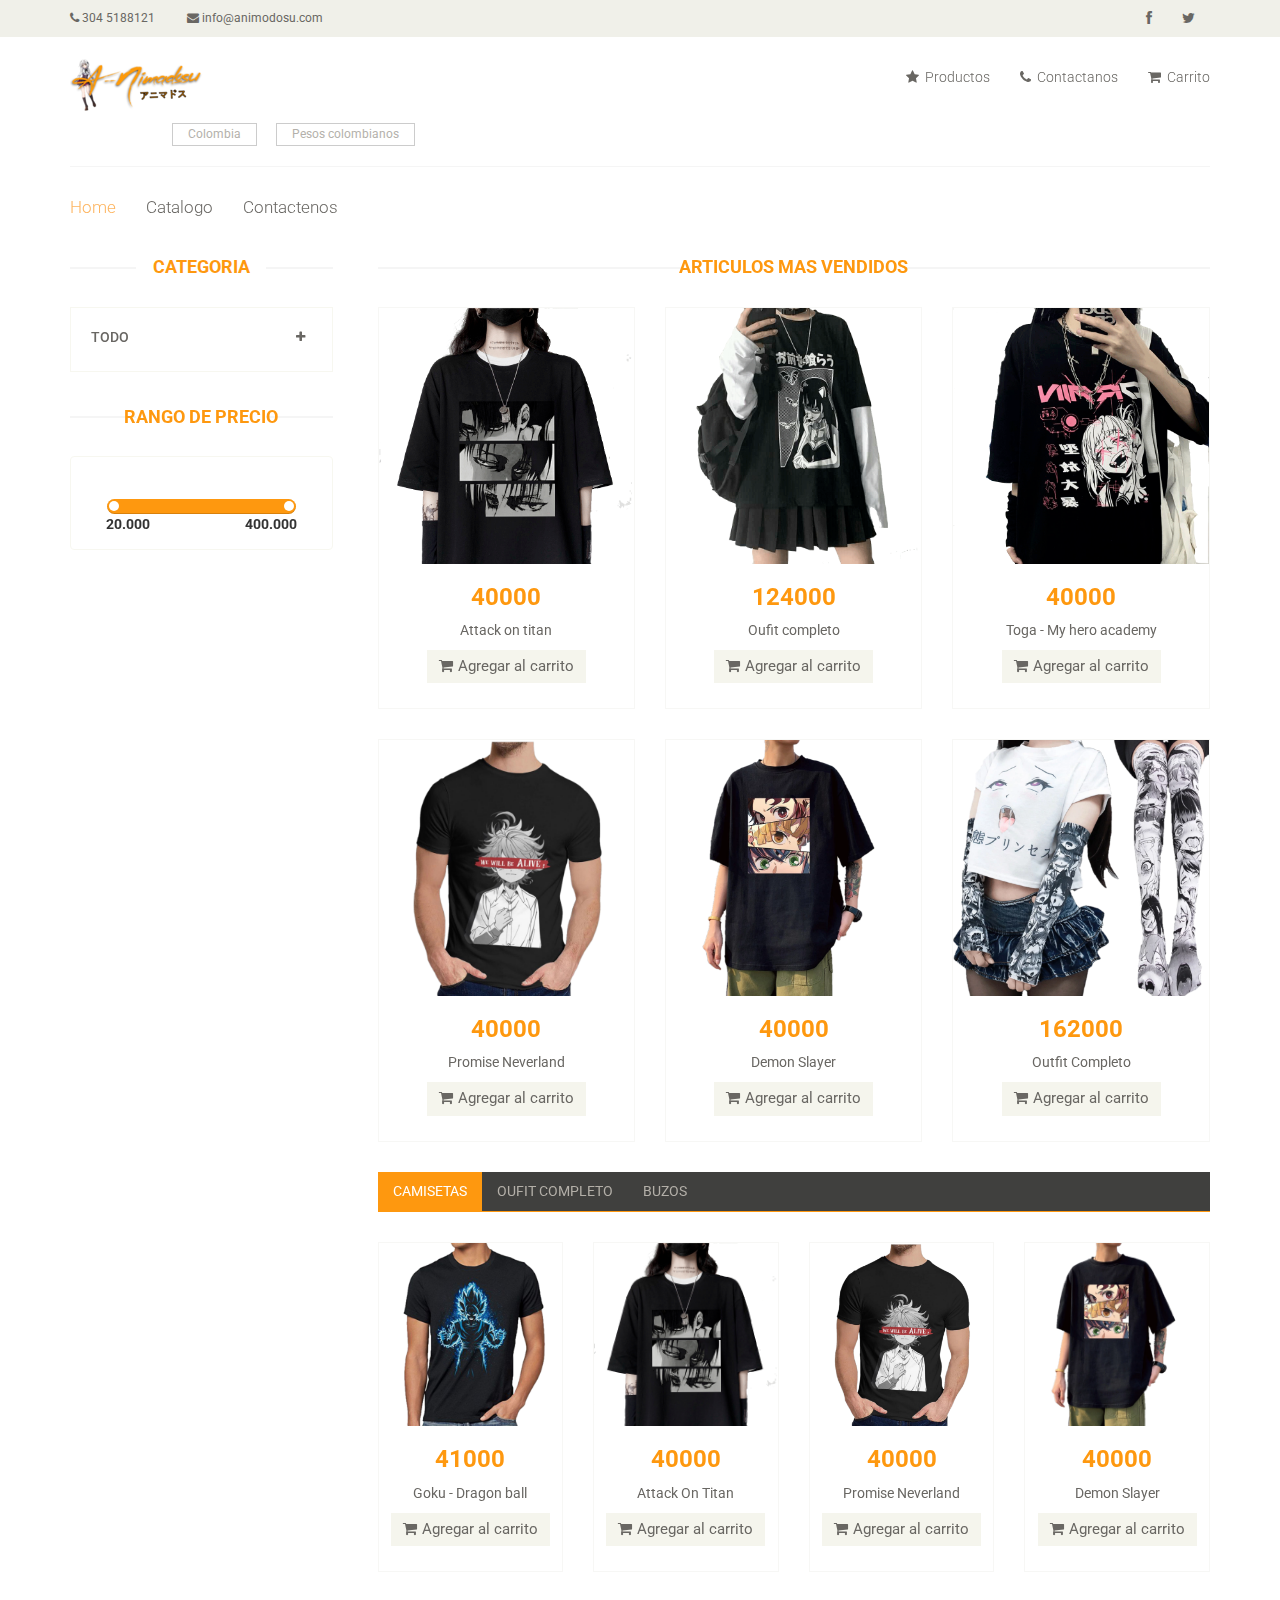
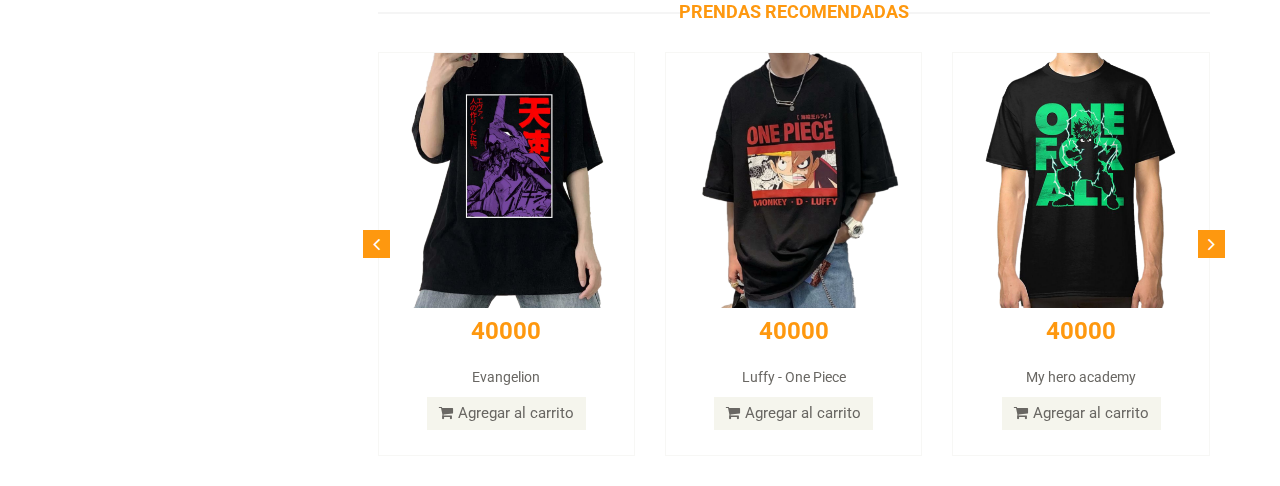
==== catalogo.html @ c794a921 "Updated" ====
<!DOCTYPE html>
<html lang="en">
<head>
    <meta charset="utf-8">
    <meta name="viewport" content="width=device-width, initial-scale=1.0">
    <meta name="description" content="">
    <meta name="author" content="">
    <title>Home | E-Shopper</title>
    <link href="css/bootstrap.min.css" rel="stylesheet">
    <link href="css/font-awesome.min.css" rel="stylesheet">
    <link href="css/prettyPhoto.css" rel="stylesheet">
    <link href="css/price-range.css" rel="stylesheet">
    <link href="css/animate.css" rel="stylesheet">
	<link href="css/main.css" rel="stylesheet">
	<link href="css/responsive.css" rel="stylesheet">
    <!--[if lt IE 9]>
    <script src="js/html5shiv.js"></script>
    <script src="js/respond.min.js"></script>
    <![endif]-->       
   
    <link rel="apple-touch-icon-precomposed" sizes="144x144" href="images/ico/apple-touch-icon-144-precomposed.png">
    <link rel="apple-touch-icon-precomposed" sizes="114x114" href="images/ico/apple-touch-icon-114-precomposed.png">
    <link rel="apple-touch-icon-precomposed" sizes="72x72" href="images/ico/apple-touch-icon-72-precomposed.png">
    <link rel="apple-touch-icon-precomposed" href="images/ico/apple-touch-icon-57-precomposed.png">
</head><!--/head-->

<body>
	<header id="header"><!--header-->
		<div class="header_top"><!--header_top-->
			<div class="container">
				<div class="row">
					<div class="col-sm-6">
						<div class="contactinfo">
							<ul class="nav nav-pills">
								<li><a href="#"><i class="fa fa-phone"></i> 304 5188121</a></li>
								<li><a href="#"><i class="fa fa-envelope"></i> info@animodosu.com</a></li>
							</ul>
						</div>
					</div>
					<div class="col-sm-6">
						<div class="social-icons pull-right">
							<ul class="nav navbar-nav">
								<li><a href="#"><i class="fa fa-facebook"></i></a></li>
								<li><a href="#"><i class="fa fa-twitter"></i></a></li>
							</ul>
						</div>
					</div>
				</div>
			</div>
		</div><!--/header_top-->
		
		<div class="header-middle"><!--header-middle-->
			<div class="container">
				<div class="row">
					<div class="col-sm-4">
						<div class="logo pull-left">
							<a href="index.html"><img src="images/home/logoKoneko.png" alt="" /></a>
						</div>
						<div class="btn-group pull-right">
							<div class="btn-group">
								<button type="button" class="btn btn-default dropdown-toggle usa" data-toggle="dropdown">
									Colombia
								</button>
								
							</div>
							
							<div class="btn-group">
								<button type="button" class="btn btn-default dropdown-toggle usa" data-toggle="dropdown">
									Pesos colombianos
								</button>
								
							</div>
						</div>
					</div>
					<div class="col-sm-8">
						<div class="shop-menu pull-right">
							<ul class="nav navbar-nav">
								<li><a href="#"><i class="fa fa-star"></i> Productos</a></li>
								<li><a href="contact.html"><i class="fa fa-phone"></i> Contactanos</a></li>
								<li><a href="cart.html"><i class="fa fa-shopping-cart"></i> Carrito</a></li>
							</ul>
						</div>
					</div>
				</div>
			</div>
		</div><!--/header-middle-->
	
		<div class="header-bottom"><!--header-bottom-->
			<div class="container">
				<div class="row">
					<div class="col-sm-9">
						<div class="navbar-header">
							<button type="button" class="navbar-toggle" data-toggle="collapse" data-target=".navbar-collapse">
								<span class="sr-only">Toggle navigation</span>
								<span class="icon-bar"></span>
								<span class="icon-bar"></span>
								<span class="icon-bar"></span>
							</button>
						</div>
						<div class="mainmenu pull-left">
							<ul class="nav navbar-nav collapse navbar-collapse">
								<li><a href="index.html" class="active">Home</a></li>
								<li ><a href="#">Catalogo</a> </li> 
								<li><a href="contact.html">Contactenos</a></li>
							</ul>
						</div>
					</div>
					
				</div>
			</div>
		</div><!--/header-bottom-->
	</header><!--/header-->

	<section>
		<div class="container">
			<div class="row">
				<div class="col-sm-3">
					<div class="left-sidebar">
						<h2>Categoria</h2>
						<div class="panel-group category-products" id="accordian"><!--category-productsr-->
							
							<div class="panel panel-default">
								<div class="panel-heading">
									<h4 class="panel-title">
										<a data-toggle="collapse" data-parent="#accordian" href="#mens">
											<span class="badge pull-right"><i class="fa fa-plus"></i></span>
											<a href="#">Todo</a>
										</a>
									</h4>
								</div>
								<div id="mens" class="panel-collapse collapse">
									<div class="panel-body">
										<ul>
											<li><a href="#">Dragon Ball</a></li>
											<li><a href="#">One Piece</a></li>
											<li><a href="#">Attack On Titan</a></li>
											<li><a href="#">Death Note</a></li>
											<li><a href="#">Naruto</a></li>
										</ul>
									</div>
								</div>
							</div>
							
						</div><!--/category-products-->

						<div class="price-range"><!--price-range-->
							<h2>Rango de precio</h2>
							<div class="well text-center">
								 <input type="text" class="span2" value="" data-slider-min="20000" data-slider-max="400000" data-slider-step="5" data-slider-value="[20000,400000]" id="sl2" ><br />
								 <b class="pull-left">20.000</b> <b class="pull-right">400.000</b>
							</div>
						</div><!--/price-range-->

					</div>
				</div>
				
				<div class="col-sm-9 padding-right">
					<div class="features_items"><!--features_items-->
						<h2 class="title text-center">Articulos mas vendidos</h2>
						<div class="card" id="principio"></div>
						
					</div><!--features_items-->
					
					<div class="category-tab"><!--category-tab-->
						<div class="col-sm-12">
							<ul class="nav nav-tabs">
								<li class="active"><a href="#tshirt" data-toggle="tab">Camisetas</a></li>
								<li><a href="#blazers" data-toggle="tab">Oufit Completo</a></li>
								<li><a href="#sunglass" data-toggle="tab">Buzos</a></li>
								
							</ul>
						</div>
						<div class="tab-content">
							<div class="tab-pane fade active in" id="tshirt" >
								<div class="card" id="camisetas"></div>
							</div>
							
							<div class="tab-pane fade" id="blazers" >
								<div class="card" id="oufit"></div>
							</div>
							
							<div class="tab-pane fade" id="sunglass" >
								<div class="card" id="buzos"></div>
							</div>
							
							
						</div>
					</div><!--/category-tab-->
					
					<div class="recommended_items"><!--recommended_items-->
						<h2 class="title text-center">Prendas Recomendadas</h2>
						
						<div id="recommended-item-carousel" class="carousel slide" data-ride="carousel">
							<div class="carousel-inner">
								<div class="item active">	
									<div class="card" id="carrousel1"></div>
								</div>
								<div class="item">	
									<div  class="card" id="carrousel2"></div>
								</div>
							</div>
							 <a class="left recommended-item-control" href="#recommended-item-carousel" data-slide="prev">
								<i class="fa fa-angle-left"></i>
							  </a>
							  <a class="right recommended-item-control" href="#recommended-item-carousel" data-slide="next">
								<i class="fa fa-angle-right"></i>
							  </a>			
						</div>
					</div><!--/recommended_items-->
					
				</div>
			</div>
		</div>
	</section>

	<template id="template-card-col3">
		<div class="col-sm-3">
			<div class="product-image-wrapper">
				<div class="single-products">
					<div class="productinfo text-center">
						<img src="images/catalogo/anime2.png" alt="" />
						<h2>precio</h2>
						<p>Titulo</p>
						<a href="#" class="btn btn-default add-to-cart"><i class="fa fa-shopping-cart"></i>Agregar al carrito</a>
					</div>
				</div>
			</div>
		</div>
    </template>
	<template id="template-card-col4">
		<div class="col-sm-4">
			<div class="product-image-wrapper">
				<div class="single-products">
					<div class="productinfo text-center">
						<img src="images/catalogo/prenda7.png" alt="" />
						<h2>precio</h2>
						<p> Titulo</p>
						<a href="#" class="btn btn-default add-to-cart"><i class="fa fa-shopping-cart"></i>Agregar al carrito</a>
					</div>
					
				</div>
			</div>
		</div>
    </template>
	<!-- <template id="template-carrito">
		
		<td class="cart_product">
			<a href=""><img  alt=""></a>
		</td>
		<td class="cart_description">
			<h4><a href="">nombre</a></h4>
			<p>ID</p>
		</td>
		<td class="cart_price">
			<p>precioUnidad</p>
		</td>
		<td class="cart_quantity">
			<div class="cart_quantity_button">
				<a class="cart_quantity_up" href=""> + </a>
				<input class="cart_quantity_input" type="text" name="quantity" value="1" autocomplete="off" size="2">
				<a class="cart_quantity_down" href=""> - </a>
			</div>
		</td>
		<td class="cart_total">
			<p class="cart_total_price">precioTotal</p>
		</td>
		<td class="cart_delete">
			<a class="cart_quantity_delete" href=""><i class="fa fa-times"></i></a>
		</td>
	
	</template>
	<template id="template-footer">
		<div class="total_area">
			<ul>
			<li>Subtotal del carrito <span>285.000</span></li>
			<li>Costo de envio <span>Gratis</span></li>
			<li>Total <span>285.000</span></li>
			</ul>
			<a class="btn btn-default update" href="">Actualizar</a>
			<a class="btn btn-default check_out" href="">Pagar</a>
		</div>
	</template> -->
	

    <script src="js/jquery.js"></script>
	<script src="js/bootstrap.min.js"></script>
	<script src="js/jquery.scrollUp.min.js"></script>
	<script src="js/price-range.js"></script>
    <script src="js/jquery.prettyPhoto.js"></script>
    <script src="js/main.js"></script>
	<script src="js/carga.js" ></script>
	
</body>
</html>
---- css/prettyPhoto.css ----
div.pp_default .pp_top,div.pp_default .pp_top .pp_middle,div.pp_default .pp_top .pp_left,div.pp_default .pp_top .pp_right,div.pp_default .pp_bottom,div.pp_default .pp_bottom .pp_left,div.pp_default .pp_bottom .pp_middle,div.pp_default .pp_bottom .pp_right{height:13px}
div.pp_default .pp_top .pp_left{background:url(../images/prettyPhoto/default/sprite.png) -78px -93px no-repeat}
div.pp_default .pp_top .pp_middle{background:url(../images/prettyPhoto/default/sprite_x.png) top left repeat-x}
div.pp_default .pp_top .pp_right{background:url(../images/prettyPhoto/default/sprite.png) -112px -93px no-repeat}
div.pp_default .pp_content .ppt{color:#f8f8f8}
div.pp_default .pp_content_container .pp_left{background:url(../images/prettyPhoto/default/sprite_y.png) -7px 0 repeat-y;padding-left:13px}
div.pp_default .pp_content_container .pp_right{background:url(../images/prettyPhoto/default/sprite_y.png) top right repeat-y;padding-right:13px}
div.pp_default .pp_next:hover{background:url(../images/prettyPhoto/default/sprite_next.png) center right no-repeat;cursor:pointer}
div.pp_default .pp_previous:hover{background:url(../images/prettyPhoto/default/sprite_prev.png) center left no-repeat;cursor:pointer}
div.pp_default .pp_expand{background:url(../images/prettyPhoto/default/sprite.png) 0 -29px no-repeat;cursor:pointer;width:28px;height:28px}
div.pp_default .pp_expand:hover{background:url(../images/prettyPhoto/default/sprite.png) 0 -56px no-repeat;cursor:pointer}
div.pp_default .pp_contract{background:url(../images/prettyPhoto/default/sprite.png) 0 -84px no-repeat;cursor:pointer;width:28px;height:28px}
div.pp_default .pp_contract:hover{background:url(../images/prettyPhoto/default/sprite.png) 0 -113px no-repeat;cursor:pointer}
div.pp_default .pp_close{width:30px;height:30px;background:url(../images/prettyPhoto/default/sprite.png) 2px 1px no-repeat;cursor:pointer}
div.pp_default .pp_gallery ul li a{background:url(../images/prettyPhoto/default/default_thumb.png) center center #f8f8f8;border:1px solid #aaa}
div.pp_default .pp_social{margin-top:7px}
div.pp_default .pp_gallery a.pp_arrow_previous,div.pp_default .pp_gallery a.pp_arrow_next{position:static;left:auto}
div.pp_default .pp_nav .pp_play,div.pp_default .pp_nav .pp_pause{background:url(../images/prettyPhoto/default/sprite.png) -51px 1px no-repeat;height:30px;width:30px}
div.pp_default .pp_nav .pp_pause{background-position:-51px -29px}
div.pp_default a.pp_arrow_previous,div.pp_default a.pp_arrow_next{background:url(../images/prettyPhoto/default/sprite.png) -31px -3px no-repeat;height:20px;width:20px;margin:4px 0 0}
div.pp_default a.pp_arrow_next{left:52px;background-position:-82px -3px}
div.pp_default .pp_content_container .pp_details{margin-top:5px}
div.pp_default .pp_nav{clear:none;height:30px;width:110px;position:relative}
div.pp_default .pp_nav .currentTextHolder{font-family:Georgia;font-style:italic;color:#999;font-size:11px;left:75px;line-height:25px;position:absolute;top:2px;margin:0;padding:0 0 0 10px}
div.pp_default .pp_close:hover,div.pp_default .pp_nav .pp_play:hover,div.pp_default .pp_nav .pp_pause:hover,div.pp_default .pp_arrow_next:hover,div.pp_default .pp_arrow_previous:hover{opacity:0.7}
div.pp_default .pp_description{font-size:11px;font-weight:700;line-height:14px;margin:5px 50px 5px 0}
div.pp_default .pp_bottom .pp_left{background:url(../images/prettyPhoto/default/sprite.png) -78px -127px no-repeat}
div.pp_default .pp_bottom .pp_middle{background:url(../images/prettyPhoto/default/sprite_x.png) bottom left repeat-x}
div.pp_default .pp_bottom .pp_right{background:url(../images/prettyPhoto/default/sprite.png) -112px -127px no-repeat}
div.pp_default .pp_loaderIcon{background:url(../images/prettyPhoto/default/loader.gif) center center no-repeat}
div.light_rounded .pp_top .pp_left{background:url(../images/prettyPhoto/light_rounded/sprite.png) -88px -53px no-repeat}
div.light_rounded .pp_top .pp_right{background:url(../images/prettyPhoto/light_rounded/sprite.png) -110px -53px no-repeat}
div.light_rounded .pp_next:hover{background:url(../images/prettyPhoto/light_rounded/btnNext.png) center right no-repeat;cursor:pointer}
div.light_rounded .pp_previous:hover{background:url(../images/prettyPhoto/light_rounded/btnPrevious.png) center left no-repeat;cursor:pointer}
div.light_rounded .pp_expand{background:url(../images/prettyPhoto/light_rounded/sprite.png) -31px -26px no-repeat;cursor:pointer}
div.light_rounded .pp_expand:hover{background:url(../images/prettyPhoto/light_rounded/sprite.png) -31px -47px no-repeat;cursor:pointer}
div.light_rounded .pp_contract{background:url(../images/prettyPhoto/light_rounded/sprite.png) 0 -26px no-repeat;cursor:pointer}
div.light_rounded .pp_contract:hover{background:url(../images/prettyPhoto/light_rounded/sprite.png) 0 -47px no-repeat;cursor:pointer}
div.light_rounded .pp_close{width:75px;height:22px;background:url(../images/prettyPhoto/light_rounded/sprite.png) -1px -1px no-repeat;cursor:pointer}
div.light_rounded .pp_nav .pp_play{background:url(../images/prettyPhoto/light_rounded/sprite.png) -1px -100px no-repeat;height:15px;width:14px}
div.light_rounded .pp_nav .pp_pause{background:url(../images/prettyPhoto/light_rounded/sprite.png) -24px -100px no-repeat;height:15px;width:14px}
div.light_rounded .pp_arrow_previous{background:url(../images/prettyPhoto/light_rounded/sprite.png) 0 -71px no-repeat}
div.light_rounded .pp_arrow_next{background:url(../images/prettyPhoto/light_rounded/sprite.png) -22px -71px no-repeat}
div.light_rounded .pp_bottom .pp_left{background:url(../images/prettyPhoto/light_rounded/sprite.png) -88px -80px no-repeat}
div.light_rounded .pp_bottom .pp_right{background:url(../images/prettyPhoto/light_rounded/sprite.png) -110px -80px no-repeat}
div.dark_rounded .pp_top .pp_left{background:url(../images/prettyPhoto/dark_rounded/sprite.png) -88px -53px no-repeat}
div.dark_rounded .pp_top .pp_right{background:url(../images/prettyPhoto/dark_rounded/sprite.png) -110px -53px no-repeat}
div.dark_rounded .pp_content_container .pp_left{background:url(../images/prettyPhoto/dark_rounded/contentPattern.png) top left repeat-y}
div.dark_rounded .pp_content_container .pp_right{background:url(../images/prettyPhoto/dark_rounded/contentPattern.png) top right repeat-y}
div.dark_rounded .pp_next:hover{background:url(../images/prettyPhoto/dark_rounded/btnNext.png) center right no-repeat;cursor:pointer}
div.dark_rounded .pp_previous:hover{background:url(../images/prettyPhoto/dark_rounded/btnPrevious.png) center left no-repeat;cursor:pointer}
div.dark_rounded .pp_expand{background:url(../images/prettyPhoto/dark_rounded/sprite.png) -31px -26px no-repeat;cursor:pointer}
div.dark_rounded .pp_expand:hover{background:url(../images/prettyPhoto/dark_rounded/sprite.png) -31px -47px no-repeat;cursor:pointer}
div.dark_rounded .pp_contract{background:url(../images/prettyPhoto/dark_rounded/sprite.png) 0 -26px no-repeat;cursor:pointer}
div.dark_rounded .pp_contract:hover{background:url(../images/prettyPhoto/dark_rounded/sprite.png) 0 -47px no-repeat;cursor:pointer}
div.dark_rounded .pp_close{width:75px;height:22px;background:url(../images/prettyPhoto/dark_rounded/sprite.png) -1px -1px no-repeat;cursor:pointer}
div.dark_rounded .pp_description{margin-right:85px;color:#fff}
div.dark_rounded .pp_nav .pp_play{background:url(../images/prettyPhoto/dark_rounded/sprite.png) -1px -100px no-repeat;height:15px;width:14px}
div.dark_rounded .pp_nav .pp_pause{background:url(../images/prettyPhoto/dark_rounded/sprite.png) -24px -100px no-repeat;height:15px;width:14px}
div.dark_rounded .pp_arrow_previous{background:url(../images/prettyPhoto/dark_rounded/sprite.png) 0 -71px no-repeat}
div.dark_rounded .pp_arrow_next{background:url(../images/prettyPhoto/dark_rounded/sprite.png) -22px -71px no-repeat}
div.dark_rounded .pp_bottom .pp_left{background:url(../images/prettyPhoto/dark_rounded/sprite.png) -88px -80px no-repeat}
div.dark_rounded .pp_bottom .pp_right{background:url(../images/prettyPhoto/dark_rounded/sprite.png) -110px -80px no-repeat}
div.dark_rounded .pp_loaderIcon{background:url(../images/prettyPhoto/dark_rounded/loader.gif) center center no-repeat}
div.dark_square .pp_left,div.dark_square .pp_middle,div.dark_square .pp_right,div.dark_square .pp_content{background:#000}
div.dark_square .pp_description{color:#fff;margin:0 85px 0 0}
div.dark_square .pp_loaderIcon{background:url(../images/prettyPhoto/dark_square/loader.gif) center center no-repeat}
div.dark_square .pp_expand{background:url(../images/prettyPhoto/dark_square/sprite.png) -31px -26px no-repeat;cursor:pointer}
div.dark_square .pp_expand:hover{background:url(../images/prettyPhoto/dark_square/sprite.png) -31px -47px no-repeat;cursor:pointer}
div.dark_square .pp_contract{background:url(../images/prettyPhoto/dark_square/sprite.png) 0 -26px no-repeat;cursor:pointer}
div.dark_square .pp_contract:hover{background:url(../images/prettyPhoto/dark_square/sprite.png) 0 -47px no-repeat;cursor:pointer}
div.dark_square .pp_close{width:75px;height:22px;background:url(../images/prettyPhoto/dark_square/sprite.png) -1px -1px no-repeat;cursor:pointer}
div.dark_square .pp_nav{clear:none}
div.dark_square .pp_nav .pp_play{background:url(../images/prettyPhoto/dark_square/sprite.png) -1px -100px no-repeat;height:15px;width:14px}
div.dark_square .pp_nav .pp_pause{background:url(../images/prettyPhoto/dark_square/sprite.png) -24px -100px no-repeat;height:15px;width:14px}
div.dark_square .pp_arrow_previous{background:url(../images/prettyPhoto/dark_square/sprite.png) 0 -71px no-repeat}
div.dark_square .pp_arrow_next{background:url(../images/prettyPhoto/dark_square/sprite.png) -22px -71px no-repeat}
div.dark_square .pp_next:hover{background:url(../images/prettyPhoto/dark_square/btnNext.png) center right no-repeat;cursor:pointer}
div.dark_square .pp_previous:hover{background:url(../images/prettyPhoto/dark_square/btnPrevious.png) center left no-repeat;cursor:pointer}
div.light_square .pp_expand{background:url(../images/prettyPhoto/light_square/sprite.png) -31px -26px no-repeat;cursor:pointer}
div.light_square .pp_expand:hover{background:url(../images/prettyPhoto/light_square/sprite.png) -31px -47px no-repeat;cursor:pointer}
div.light_square .pp_contract{background:url(../images/prettyPhoto/light_square/sprite.png) 0 -26px no-repeat;cursor:pointer}
div.light_square .pp_contract:hover{background:url(../images/prettyPhoto/light_square/sprite.png) 0 -47px no-repeat;cursor:pointer}
div.light_square .pp_close{width:75px;height:22px;background:url(../images/prettyPhoto/light_square/sprite.png) -1px -1px no-repeat;cursor:pointer}
div.light_square .pp_nav .pp_play{background:url(../images/prettyPhoto/light_square/sprite.png) -1px -100px no-repeat;height:15px;width:14px}
div.light_square .pp_nav .pp_pause{background:url(../images/prettyPhoto/light_square/sprite.png) -24px -100px no-repeat;height:15px;width:14px}
div.light_square .pp_arrow_previous{background:url(../images/prettyPhoto/light_square/sprite.png) 0 -71px no-repeat}
div.light_square .pp_arrow_next{background:url(../images/prettyPhoto/light_square/sprite.png) -22px -71px no-repeat}
div.light_square .pp_next:hover{background:url(../images/prettyPhoto/light_square/btnNext.png) center right no-repeat;cursor:pointer}
div.light_square .pp_previous:hover{background:url(../images/prettyPhoto/light_square/btnPrevious.png) center left no-repeat;cursor:pointer}
div.facebook .pp_top .pp_left{background:url(../images/prettyPhoto/facebook/sprite.png) -88px -53px no-repeat}
div.facebook .pp_top .pp_middle{background:url(../images/prettyPhoto/facebook/contentPatternTop.png) top left repeat-x}
div.facebook .pp_top .pp_right{background:url(../images/prettyPhoto/facebook/sprite.png) -110px -53px no-repeat}
div.facebook .pp_content_container .pp_left{background:url(../images/prettyPhoto/facebook/contentPatternLeft.png) top left repeat-y}
div.facebook .pp_content_container .pp_right{background:url(../images/prettyPhoto/facebook/contentPatternRight.png) top right repeat-y}
div.facebook .pp_expand{background:url(../images/prettyPhoto/facebook/sprite.png) -31px -26px no-repeat;cursor:pointer}
div.facebook .pp_expand:hover{background:url(../images/prettyPhoto/facebook/sprite.png) -31px -47px no-repeat;cursor:pointer}
div.facebook .pp_contract{background:url(../images/prettyPhoto/facebook/sprite.png) 0 -26px no-repeat;cursor:pointer}
div.facebook .pp_contract:hover{background:url(../images/prettyPhoto/facebook/sprite.png) 0 -47px no-repeat;cursor:pointer}
div.facebook .pp_close{width:22px;height:22px;background:url(../images/prettyPhoto/facebook/sprite.png) -1px -1px no-repeat;cursor:pointer}
div.facebook .pp_description{margin:0 37px 0 0}
div.facebook .pp_loaderIcon{background:url(../images/prettyPhoto/facebook/loader.gif) center center no-repeat}
div.facebook .pp_arrow_previous{background:url(../images/prettyPhoto/facebook/sprite.png) 0 -71px no-repeat;height:22px;margin-top:0;width:22px}
div.facebook .pp_arrow_previous.disabled{background-position:0 -96px;cursor:default}
div.facebook .pp_arrow_next{background:url(../images/prettyPhoto/facebook/sprite.png) -32px -71px no-repeat;height:22px;margin-top:0;width:22px}
div.facebook .pp_arrow_next.disabled{background-position:-32px -96px;cursor:default}
div.facebook .pp_nav{margin-top:0}
div.facebook .pp_nav p{font-size:15px;padding:0 3px 0 4px}
div.facebook .pp_nav .pp_play{background:url(../images/prettyPhoto/facebook/sprite.png) -1px -123px no-repeat;height:22px;width:22px}
div.facebook .pp_nav .pp_pause{background:url(../images/prettyPhoto/facebook/sprite.png) -32px -123px no-repeat;height:22px;width:22px}
div.facebook .pp_next:hover{background:url(../images/prettyPhoto/facebook/btnNext.png) center right no-repeat;cursor:pointer}
div.facebook .pp_previous:hover{background:url(../images/prettyPhoto/facebook/btnPrevious.png) center left no-repeat;cursor:pointer}
div.facebook .pp_bottom .pp_left{background:url(../images/prettyPhoto/facebook/sprite.png) -88px -80px no-repeat}
div.facebook .pp_bottom .pp_middle{background:url(../images/prettyPhoto/facebook/contentPatternBottom.png) top left repeat-x}
div.facebook .pp_bottom .pp_right{background:url(../images/prettyPhoto/facebook/sprite.png) -110px -80px no-repeat}
div.pp_pic_holder a:focus{outline:none}
div.pp_overlay{background:#000;display:none;left:0;position:absolute;top:0;width:100%;z-index:9500}
div.pp_pic_holder{display:none;position:absolute;width:100px;z-index:10000}
.pp_content{height:40px;min-width:40px}
* html .pp_content{width:40px}
.pp_content_container{position:relative;text-align:left;width:100%}
.pp_content_container .pp_left{padding-left:20px}
.pp_content_container .pp_right{padding-right:20px}
.pp_content_container .pp_details{float:left;margin:10px 0 2px}
.pp_description{display:none;margin:0}
.pp_social{float:left;margin:0}
.pp_social .facebook{float:left;margin-left:5px;width:55px;overflow:hidden}
.pp_social .twitter{float:left}
.pp_nav{clear:right;float:left;margin:3px 10px 0 0}
.pp_nav p{float:left;white-space:nowrap;margin:2px 4px}
.pp_nav .pp_play,.pp_nav .pp_pause{float:left;margin-right:4px;text-indent:-10000px}
a.pp_arrow_previous,a.pp_arrow_next{display:block;float:left;height:15px;margin-top:3px;overflow:hidden;text-indent:-10000px;width:14px}
.pp_hoverContainer{position:absolute;top:0;width:100%;z-index:2000}
.pp_gallery{display:none;left:50%;margin-top:-50px;position:absolute;z-index:10000}
.pp_gallery div{float:left;overflow:hidden;position:relative}
.pp_gallery ul{float:left;height:35px;position:relative;white-space:nowrap;margin:0 0 0 5px;padding:0}
.pp_gallery ul a{border:1px rgba(0,0,0,0.5) solid;display:block;float:left;height:33px;overflow:hidden}
.pp_gallery ul a img{border:0}
.pp_gallery li{display:block;float:left;margin:0 5px 0 0;padding:0}
.pp_gallery li.default a{background:url(../images/prettyPhoto/facebook/default_thumbnail.gif) 0 0 no-repeat;display:block;height:33px;width:50px}
.pp_gallery .pp_arrow_previous,.pp_gallery .pp_arrow_next{margin-top:7px!important}
a.pp_next{background:url(../images/prettyPhoto/light_rounded/btnNext.png) 10000px 10000px no-repeat;display:block;float:right;height:100%;text-indent:-10000px;width:49%}
a.pp_previous{background:url(../images/prettyPhoto/light_rounded/btnNext.png) 10000px 10000px no-repeat;display:block;float:left;height:100%;text-indent:-10000px;width:49%}
a.pp_expand,a.pp_contract{cursor:pointer;display:none;height:20px;position:absolute;right:30px;text-indent:-10000px;top:10px;width:20px;z-index:20000}
a.pp_close{position:absolute;right:0;top:0;display:block;line-height:22px;text-indent:-10000px}
.pp_loaderIcon{display:block;height:24px;left:50%;position:absolute;top:50%;width:24px;margin:-12px 0 0 -12px}
#pp_full_res{line-height:1!important}
#pp_full_res .pp_inline{text-align:left}
#pp_full_res .pp_inline p{margin:0 0 15px}
div.ppt{color:#fff;display:none;font-size:17px;z-index:9999;margin:0 0 5px 15px}
div.pp_default .pp_content,div.light_rounded .pp_content{background-color:#fff}
div.pp_default #pp_full_res .pp_inline,div.light_rounded .pp_content .ppt,div.light_rounded #pp_full_res .pp_inline,div.light_square .pp_content .ppt,div.light_square #pp_full_res .pp_inline,div.facebook .pp_content .ppt,div.facebook #pp_full_res .pp_inline{color:#000}
div.pp_default .pp_gallery ul li a:hover,div.pp_default .pp_gallery ul li.selected a,.pp_gallery ul a:hover,.pp_gallery li.selected a{border-color:#fff}
div.pp_default .pp_details,div.light_rounded .pp_details,div.dark_rounded .pp_details,div.dark_square .pp_details,div.light_square .pp_details,div.facebook .pp_details{position:relative}
div.light_rounded .pp_top .pp_middle,div.light_rounded .pp_content_container .pp_left,div.light_rounded .pp_content_container .pp_right,div.light_rounded .pp_bottom .pp_middle,div.light_square .pp_left,div.light_square .pp_middle,div.light_square .pp_right,div.light_square .pp_content,div.facebook .pp_content{background:#fff}
div.light_rounded .pp_description,div.light_square .pp_description{margin-right:85px}
div.light_rounded .pp_gallery a.pp_arrow_previous,div.light_rounded .pp_gallery a.pp_arrow_next,div.dark_rounded .pp_gallery a.pp_arrow_previous,div.dark_rounded .pp_gallery a.pp_arrow_next,div.dark_square .pp_gallery a.pp_arrow_previous,div.dark_square .pp_gallery a.pp_arrow_next,div.light_square .pp_gallery a.pp_arrow_previous,div.light_square .pp_gallery a.pp_arrow_next{margin-top:12px!important}
div.light_rounded .pp_arrow_previous.disabled,div.dark_rounded .pp_arrow_previous.disabled,div.dark_square .pp_arrow_previous.disabled,div.light_square .pp_arrow_previous.disabled{background-position:0 -87px;cursor:default}
div.light_rounded .pp_arrow_next.disabled,div.dark_rounded .pp_arrow_next.disabled,div.dark_square .pp_arrow_next.disabled,div.light_square .pp_arrow_next.disabled{background-position:-22px -87px;cursor:default}
div.light_rounded .pp_loaderIcon,div.light_square .pp_loaderIcon{background:url(../images/prettyPhoto/light_rounded/loader.gif) center center no-repeat}
div.dark_rounded .pp_top .pp_middle,div.dark_rounded .pp_content,div.dark_rounded .pp_bottom .pp_middle{background:url(../images/prettyPhoto/dark_rounded/contentPattern.png) top left repeat}
div.dark_rounded .currentTextHolder,div.dark_square .currentTextHolder{color:#c4c4c4}
div.dark_rounded #pp_full_res .pp_inline,div.dark_square #pp_full_res .pp_inline{color:#fff}
.pp_top,.pp_bottom{height:20px;position:relative}
* html .pp_top,* html .pp_bottom{padding:0 20px}
.pp_top .pp_left,.pp_bottom .pp_left{height:20px;left:0;position:absolute;width:20px}
.pp_top .pp_middle,.pp_bottom .pp_middle{height:20px;left:20px;position:absolute;right:20px}
* html .pp_top .pp_middle,* html .pp_bottom .pp_middle{left:0;position:static}
.pp_top .pp_right,.pp_bottom .pp_right{height:20px;left:auto;position:absolute;right:0;top:0;width:20px}
.pp_fade,.pp_gallery li.default a img{display:none}
---- css/price-range.css ----
/*!
 * Slider for Bootstrap
 *
 * Copyright 2012 Stefan Petre
 * Licensed under the Apache License v2.0
 * http://www.apache.org/licenses/LICENSE-2.0
 *
 */
.slider {
  display: inline-block;
  vertical-align: middle;
  position: relative;
}
.slider.slider-horizontal {
  width: 210px;
  height: 20px;
}
.slider.slider-horizontal .slider-track {
  height: 15px;
  left: 0;
  margin-top: -5px;
  top: 50%;
  width: 100%;
}
.slider.slider-horizontal .slider-selection {
  height: 100%;
  top: 0;
  bottom: 0;
}
.slider.slider-horizontal .slider-handle {
  margin-left: -12px;
  margin-top: 2px;
}

.left-round{
  margin-left:2px !important;
}

.slider.slider-horizontal .slider-handle.triangle {
  border-width: 0 10px 10px 10px;
  width: 0;
  height: 0;
  border-bottom-color: #0480be;
  margin-top: 0;
}
.slider.slider-vertical {
  height: 210px;
  width: 20px;
}
.slider.slider-vertical .slider-track {
  width: 10px;
  height: 100%;
  margin-left: -5px;
  left: 50%;
  top: 0;
}
.slider.slider-vertical .slider-selection {
  width: 100%;
  left: 0;
  top: 0;
  bottom: 0;
}
.slider.slider-vertical .slider-handle {
  margin-left: -5px;
  margin-top: -10px;
}
.slider.slider-vertical .slider-handle.triangle {
  border-width: 10px 0 10px 10px;
  width: 1px;
  height: 1px;
  border-left-color: #0480be;
  margin-left: 0;
}
.slider input {
  display: none;
}
.slider .tooltip-inner {
  white-space: nowrap;
}
.slider-track {
  position: absolute;
  cursor: pointer;
  background-color: #f7f7f7;
  background-image: -moz-linear-gradient(top, #f5f5f5, #f9f9f9);
  background-image: -webkit-gradient(linear, 0 0, 0 100%, from(#f5f5f5), to(#f9f9f9));
  background-image: -webkit-linear-gradient(top, #f5f5f5, #f9f9f9);
  background-image: -o-linear-gradient(top, #f5f5f5, #f9f9f9);
  background-image: linear-gradient(to bottom, #f5f5f5, #f9f9f9);
  background-repeat: repeat-x;
  filter: progid:DXImageTransform.Microsoft.gradient(startColorstr='#fff5f5f5', endColorstr='#fff9f9f9', GradientType=0);
  -webkit-box-shadow: inset 0 1px 2px rgba(0, 0, 0, 0.1);
  -moz-box-shadow: inset 0 1px 2px rgba(0, 0, 0, 0.1);
  box-shadow: inset 0 1px 2px rgba(0, 0, 0, 0.1);
  -webkit-border-radius: 15px;
  -moz-border-radius: 15px;
  border-radius: 15px;
}

.slider-selection {
  -moz-box-sizing: border-box;
  background: none repeat scroll 0 0 #FE980F;
  border-radius: 15px;
  box-shadow: 0 -1px 0 rgba(0, 0, 0, 0.15) inset;
  position: absolute;
}

.slider-handle {
  background: #fff;
  box-shadow:none;
  height: 10px;
  opacity: 1;
  position: absolute;
  width: 10px;
}

.slider-handle.round {
  -webkit-border-radius: 20px;
  -moz-border-radius: 20px;
  border-radius: 20px;
}
.slider-handle.triangle {
  background: transparent none;
}
---- css/main.css ----
﻿
/*************************
*******Typography******
**************************/
@import url(http://fonts.googleapis.com/css?family=Roboto:400,300,400italic,500,700,100);
@import url(http://fonts.googleapis.com/css?family=Open+Sans:400,800,300,600,700);
@import url(http://fonts.googleapis.com/css?family=Abel);

body {
  font-family: 'Roboto', sans-serif;
  background:;
  position: relative;
  font-weight:400px;
}

ul li {
  list-style: none;
}

a:hover {
outline: none;
text-decoration:none;
}

a:focus {
  outline:none;
  outline-offset: 0;
}

a {
  -webkit-transition: 300ms;
  -moz-transition: 300ms;
    -o-transition: 300ms;
    transition: 300ms;
}

h1, h2, h3, h4, h5, h6 {
  font-family: 'Roboto', sans-serif;
}

.btn:hover, 
.btn:focus{
  outline: none;
  box-shadow: none;
}

.navbar-toggle {
  background-color: #000;
}

a#scrollUp {
  bottom: 0px;
  right: 10px;
  padding: 5px 10px;
  background: #FE980F;
  color: #FFF;
  -webkit-animation: bounce 2s ease infinite;
  animation: bounce 2s ease infinite;
}

a#scrollUp i{
  font-size: 30px;
}


/*************************
*******Header CSS******
**************************/

.header_top {
  background: none repeat scroll 0 0 #F0F0E9;
}

.contactinfo ul li:first-child{
    margin-left: -15px;
}

.contactinfo ul li a{
  font-size: 12px;
  color: #696763;
  font-family: 'Roboto', sans-serif;
}


.contactinfo ul li a:hover{
	background:inherit;
}


.social-icons ul li a {
  border: 0 none;
  border-radius: 0;
  color: #696763;
  padding:0px;
}


.social-icons ul li{
	display:inline-block;
}

.social-icons ul li a i {
  padding: 11px 15px;
   transition: all 0.9s ease 0s;
  -moz-transition: all 0.9s ease 0s;
  -webkit-transition: all 0.9s ease 0s;
  -o-transition: all 0.9s ease 0s;
}

.social-icons ul li a i:hover{
  color: #fff;
   transition: all 0.9s ease 0s;
  -moz-transition: all 0.9s ease 0s;
  -webkit-transition: all 0.9s ease 0s;
  -o-transition: all 0.9s ease 0s;
}


.fa-facebook:hover {
  background: #0083C9;
}

.fa-twitter:hover  {
	background:#5BBCEC;
}

.fa-linkedin:hover  {
	background:#FF4518;
}

.fa-dribbble:hover  {
	background:#90C9DC;
}

.fa-google-plus:hover  {
	background:#CE3C2D;
}

.header-middle .container .row {
  border-bottom: 1px solid #f5f5f5;
  margin-left: 0;
  margin-right: 0;
  padding-bottom: 20px;
  padding-top: 20px;
}

.header-middle .container .row .col-sm-4{
  padding-left: 0;
}

.header-middle .container .row .col-sm-8 {
	padding-right:0;
}

.usa {
  border-radius: 0;
  color: #B4B1AB;
  font-size: 12px;
  margin-right: 20px;
  padding: 2px 15px;
  margin-top: 10px;
}

.usa:hover {
	background:#FE980F;
	color:#fff;
	border-color:#FE980F;
}

.usa:active, .usa.active {
  background: none repeat scroll 0 0 #FE980F;
  box-shadow: inherit;
  outline: 0 none;
}

.btn-group.open .dropdown-toggle {
  background: rgba(0, 0, 0, 0);
  box-shadow: none;
}

.dropdown-menu  li  a:hover, .dropdown-menu  li  a:focus {
  background-color: #FE980F;
  color: #FFFFFF;
  font-family: 'Roboto', sans-serif;
  text-decoration: none;
}


.shop-menu ul li {
	display:inline-block;
  padding-left: 15px;
  padding-right: 15px;
}

.shop-menu ul li:last-child {
  padding-right: 0;
}


.shop-menu ul li a {
  background: #FFFFFF;
  color: #696763;
  font-family: 'Roboto', sans-serif;
  font-size: 14px;
  font-weight: 300;
  padding:0;
  padding-right: 0;
  margin-top: 10px;
}


.shop-menu ul li a i{
	margin-right:3px;
}


.shop-menu ul li a:hover {
	color:#fe980f;
	background:#fff;
}


.header-bottom {
  padding-bottom: 30px;
  padding-top: 30px;
}

.navbar-collapse.collapse{
  padding-left: 0;
}

.mainmenu ul li{
  padding-right: 15px;
  padding-left: 15px;
}

.mainmenu ul li:first-child{
  padding-left: 0px;
}

.mainmenu ul li a {
	color: #696763;
	font-family: 'Roboto', sans-serif;
	font-size: 17px;
	font-weight: 300;
	padding: 0;
	padding-bottom: 10px;
}

.mainmenu ul li a:hover, .mainmenu ul li a.active,  .shop-menu ul li a.active{
	background:none;
	color:#fdb45e;
}

.search_box input {
  background: #F0F0E9;
  border: medium none;
  color: #B2B2B2;
  font-family: 'roboto';
  font-size: 12px;
  font-weight: 300;
  height: 35px;
  outline: medium none;
  padding-left: 10px;
  width: 155px;
  background-image: url(../images/home/searchicon.png);
  background-repeat: no-repeat;
  background-position: 130px;
}


/*  Dropdown menu*/

.navbar-header 
.navbar-toggle .icon-bar {
    background-color: #fff;
}


.nav.navbar-nav > li:hover > ul.sub-menu{
  display: block;
  -webkit-animation: fadeInUp 400ms;
  -moz-animation: fadeInUp 400ms;
  -ms-animation: fadeInUp 400ms;
  -o-animation: fadeInUp 400ms;
  animation: fadeInUp 400ms;
}

ul.sub-menu {
	position: absolute;
	top: 30px;
	left: 0;
	background: rgba(0, 0, 0, 0.6);
	list-style: none;
	padding: 0;
	margin: 0;
	width: 220px;
	-webkit-box-shadow: 0 3px 3px rgba(0, 0, 0, 0.1);
	box-shadow: 0 3px 3px rgba(0, 0, 0, 0.1);
	display: none;
	z-index: 999;
}

.dropdown ul.sub-menu li .active{
  color: #FDB45E;
  padding-left: 0;
}


.navbar-nav li ul.sub-menu li{
  padding: 10px 20px 0 ;
}

.navbar-nav li ul.sub-menu li:last-child{
  padding-bottom: 20px;
}

.navbar-nav li ul.sub-menu li a{
  color: #fff;
}

.navbar-nav li ul.sub-menu li a:hover{
    color: #FDB45E;
}

.fa-angle-down{
  padding-left: 5px; 
}

@-webkit-keyframes fadeInUp {
  0% {
    opacity: 0;
    -webkit-transform: translateY(20px);
    transform: translateY(20px);
  }

  100% {
    opacity: 1;
    -webkit-transform: translateY(0);
    transform: translateY(0);
  }
}
  
/*************************
*******Footer CSS******
**************************/

#footer {
  background: #F0F0E9;
}


.footer-top .container {
  border-bottom: 1px solid #E0E0DA;
  padding-bottom: 20px;
}

.companyinfo {
  margin-top: 57px;
}

.companyinfo h2 {
  color: #B4B1AB;
  font-family: abel;
  font-size: 27px;
  text-transform: uppercase;
}

.companyinfo h2  span{
  color:#FE980F;
}

.companyinfo p {
  color: #B3B3AD;
  font-family: 'Roboto', sans-serif;
  font-size: 12px;
  font-weight: 300;
}

.footer-top .col-sm-3{
  overflow: hidden;
}

.video-gallery {
  margin-top: 57px;
  position: inherit;
}

.video-gallery a img {
  height: 100%;
  width: 100%;
}

.iframe-img {
  position: relative;
  display: block;
  height: 61px;
  margin-bottom: 10px;
  border: 2px solid #CCCCC6;
  border-radius: 3px;
}

.overlay-icon {
  position: absolute;
  top: 0;
  width: 100%;
  height: 61px;
  background: #FE980F;
  border-radius: 3px;
  color: #FFF;
  font-size: 20px;
  line-height: 0;
  display: block;
  opacity: 0;
   -webkit-transition: 300ms;
  -moz-transition: 300ms;
    -o-transition: 300ms;
    transition: 300ms;
}

.overlay-icon i {
  position: relative;
  top: 50%;
  margin-top: -20px;
}

.video-gallery a:hover .overlay-icon{
  opacity: 1;
}

.video-gallery p {
  color: #8C8C88;
  font-family: 'Roboto', sans-serif;
  font-size: 12px;
  font-weight: 500;
  margin-bottom:0px;
}

.video-gallery  h2 {
  color: #8c8c88;
  font-family: 'Roboto', sans-serif;
  font-size: 12px;
  font-weight: 300;
  text-transform:uppercase;
  margin-top:0px;
}


.address {
  margin-top: 30px;
  position: relative;
  overflow: hidden;
}
.address  img {
	width:100%;
}

.address p {
  color: #666663;
  font-family: 'Roboto', sans-serif;
  font-size: 14px;
  font-weight: 300;
  left: 25px;
  position: absolute;
  top: 50px;
}

.footer-widget {
  margin-bottom: 68px;
}

.footer-widget .container {
  border-top: 1px solid #FFFFFF;
  padding-top: 15px;
}

.single-widget h2 {
  color: #666663;
  font-family: 'Roboto', sans-serif;
  font-size: 16px;
  font-weight: 500;
  margin-bottom: 22px;
  text-transform: uppercase;
}

.single-widget h2 i{
	margin-right:15px;
}

.single-widget ul li a{
	color: #8C8C88;
	font-family: 'Roboto', sans-serif;
	font-size: 14px;
	font-weight: 300;
	padding: 5px 0;
}

.single-widget ul li a i {
  margin-right: 18px;
}

.single-widget ul li a:hover{
	background:none;
	color:#FE980F;
}


.searchform input {
  border: 1px solid #DDDDDD;
  color: #CCCCC6;
  font-family: 'Roboto', sans-serif;
  font-size: 14px;
  margin-top: 0;
  outline: medium none;
  padding: 7px;
  width: 212px;
}


.searchform button {
  background: #FE980F;
  border: medium none;
  border-radius: 0;
  margin-left: -5px;
  margin-top: -3px;
  padding: 7px 17px;
}

.searchform button i {
  color: #FFFFFF;
  font-size: 20px;
}

.searchform  button:hover, 
.searchform  button:focus{
	background-color:#FE980F;
}

.searchform p {
  color: #8C8C88;
  font-family: 'Roboto', sans-serif;
  font-size: 14px;
  font-weight: 300;
  margin-top: 25px;
}

.footer-bottom {
  background: #D6D6D0;
  padding-top: 10px;
}

.footer-bottom p {
  color: #363432;
  font-family: 'Roboto', sans-serif;
  font-weight: 300;
  margin-left: 15px;
}

.footer-bottom p span a {
  color: #FE980F;
  font-style: italic;
  text-decoration: underline;
}


/*************************
******* Home ******
**************************/


#slider {
  padding-bottom: 45px;
}

.carousel-indicators li {
  background: #C4C4BE;
}

.carousel-indicators li.active {
	  background: #FE980F;
}

.item {
  padding-left: 100px;
}


.pricing {
  position: absolute;
  right: 40%;
  top: 52%;
}

.girl {
  margin-left: 0;
}

.item h1 {
  color: #B4B1AB;
  font-family: abel;
  font-size: 48px;
  margin-top: 115px;
}

.item h1 span {
	color:#FE980F;
}

.item h2 {
  color: #363432;
  font-family: 'Roboto', sans-serif;
  font-size: 28px;
  font-weight: 700;
  margin-bottom: 22px;
  margin-top: 10px;
}

.item  p {
	color:#363432;
	font-size:16px;
	font-weight:300;
	font-family: 'Roboto', sans-serif;
}

.get {
  background: #FE980F;
  border: 0 none;
  border-radius: 0;
  color: #FFFFFF;
  font-family: 'Roboto', sans-serif;
  font-size: 16px;
  font-weight: 300;
  margin-top: 23px;
}


.item button:hover {
  background: #FE980F;
}

.control-carousel {
  position: absolute;
  top: 50%;
  font-size: 60px;
  color: #C2C2C1;
}

.control-carousel:hover{
  color: #FE980F ;
}

.right {
  right: 0;
}

.category-products {
  border: 1px solid #F7F7F0;
  margin-bottom: 35px;
  padding-bottom: 20px;
  padding-top: 15px;
}
.left-sidebar h2, .brands_products h2 {
  color: #FE980F;
  font-family: 'Roboto', sans-serif;
  font-size: 18px;
  font-weight: 700;
  margin: 0 auto 30px;
  text-align: center;
  text-transform: uppercase;
  position: relative;
  z-index:3;
}

.left-sidebar h2:after, h2.title:after{
	content: " ";
	position: absolute;
	border: 1px solid #f5f5f5;
	bottom:8px;
	left: 0;
	width: 100%;
	height: 0;
	z-index: -2;
}

.left-sidebar h2:before{
	content: " ";
	position: absolute;
	background: #fff;
	bottom: -6px;
	width: 130px;
	height: 30px;
	z-index: -1;
	left: 50%;
	margin-left: -65px;
}

h2.title:before{
	content: " ";
	position: absolute;
	background: #fff;
	bottom: -6px;
	width: 220px;
	height: 30px;
	z-index: -1;
	left: 50%;
	margin-left: -110px;
}

.category-products .panel {
	background-color: #FFFFFF;
	border: 0px;
	border-radius: 0px;
	box-shadow:none;
	margin-bottom: 0px;
}

.category-products .panel-default .panel-heading {
  background-color: #FFFFFF;
  border: 0 none;
  color: #FFFFFF;
  padding: 5px 20px;
}

.category-products .panel-default .panel-heading .panel-title a {
  color: #696763;
  font-family: 'Roboto', sans-serif;
  font-size: 14px;
  text-decoration: none;
  text-transform: uppercase;
}

.panel-group .panel-heading + .panel-collapse .panel-body {
  border-top: 0 none;
}

.category-products .badge {
  background:none;
  border-radius: 10px;
  color: #696763;
  display: inline-block;
  font-size: 12px;
  font-weight: bold;
  line-height: 1;
  min-width: 10px;
  padding: 3px 7px;
  text-align: center;
  vertical-align: baseline;
  white-space: nowrap;
}

.panel-body ul{
  padding-left: 20px;
}


.panel-body ul li a {
  color: #696763;
  font-family: 'Roboto', sans-serif;
  font-size: 12px;
  text-transform: uppercase;
}

.brands-name {
  border: 1px solid #F7F7F0;
  padding-bottom: 20px;
  padding-top: 15px;
}


.brands-name .nav-stacked li a {
  background-color: #FFFFFF;
  color: #696763;
  font-family: 'Roboto', sans-serif;
  font-size: 14px;
  padding: 5px 25px;
  text-decoration: none;
  text-transform: uppercase;
}

.brands-name .nav-stacked li a:hover{
  background-color: #fff;
  color: #696763;
}

.shipping {
  background-color: #F2F2F2;
  margin-top: 40px;
  overflow: hidden;
  padding-top: 20px;
  position: relative;
}


.price-range{
  margin-top:30px;
}

.well {
  background-color: #FFFFFF;
  border: 1px solid #F7F7F0;
  border-radius: 4px;
  box-shadow: none;
  margin-bottom: 20px;
  min-height: 20px;
  padding: 35px;
}


.tooltip-inner {
  background-color: #FE980F;
  border-radius: 4px;
  color: #FFFFFF;
  max-width: 200px;
  padding: 3px 8px;
  text-align: center;
  text-decoration: none;
}

.tooltip.top .tooltip-arrow {
  border-top-color: #FE980F;
  border-width: 5px 5px 0;
  bottom: 0;
  left: 50%;
  margin-left: -5px;
}


.padding-right {
  padding-right: 0;
}

.features_items{
	overflow:hidden;
}


h2.title {
  color: #FE980F;
  font-family: 'Roboto', sans-serif;
  font-size: 18px;
  font-weight: 700;
  margin: 0 15px;
  text-transform: uppercase;
  margin-bottom: 30px;
  position: relative;
}

.product-image-wrapper{
	border:1px solid #F7F7F5;
	overflow: hidden;
	margin-bottom:30px;
}

.single-products {
  position: relative;
}

.new, .sale {
  position: absolute;
  top: 0;
  right: 0;
}

.productinfo h2{
	color: #FE980F;
	font-family: 'Roboto', sans-serif;
	font-size: 24px;
	font-weight: 700;
}
.product-overlay h2{
	color: #fff;
	font-family: 'Roboto', sans-serif;
	font-size: 24px;
	font-weight: 700;
}


.productinfo p{
  font-family: 'Roboto', sans-serif;
  font-size: 14px;
  font-weight: 400;
  color: #696763;
}

.productinfo img{
  width: 100%;
}

.productinfo{
 position:relative;
}

.product-overlay {
  background:#FE980F;
  top: 0;
  display: none;
  height: 0;
  position: absolute;
  transition: height 500ms ease 0s;
  width: 100%;
  display: block;
  opacity:;
}

.single-products:hover .product-overlay {
  display:block;
  height:100%;
}


.product-overlay .overlay-content {
  bottom: 0;
  position: absolute;
  bottom: 0;
  text-align: center;
  width: 100%;
}

.product-overlay .add-to-cart {
  background:#fff;
  border: 0 none;
  border-radius: 0;
  color: #FE980F;
  font-family: 'Roboto', sans-serif;
  font-size: 15px;
  margin-bottom: 25px;
}

.product-overlay .add-to-cart:hover {
  background:#fff;
  color: #FE980F;
}


.product-overlay p{
  font-family: 'Roboto', sans-serif;
  font-size: 14px;
  font-weight: 400;
  color: #fff;
}



.add-to-cart {
  background:#F5F5ED;
  border: 0 none;
  border-radius: 0;
  color: #696763;
  font-family: 'Roboto', sans-serif;
  font-size: 15px;
  margin-bottom: 25px;
}

.add-to-cart:hover {
  background: #FE980F;
  border: 0 none;
  border-radius: 0;
  color: #FFFFFF;
}

.add-to{
  margin-bottom: 10px;
}

.add-to-cart i{
	margin-right:5px;
}

.add-to-cart:hover {
  background: #FE980F;
  color: #FFFFFF;
}

.choose {
  border-top: 1px solid #F7F7F0;
}

.choose ul li a {
  color: #B3AFA8;
  font-family: 'Roboto', sans-serif;
  font-size: 13px;
  padding-left: 0;
  padding-right: 0;
}

.choose ul li a i{
	margin-right:5px;
}

.choose ul li a:hover{
	background:none;
	color:#FE980F;
}

.category-tab {
  overflow: hidden;
}

.category-tab ul {
  background: #40403E;
  border-bottom: 1px solid #FE980F;
  list-style: none outside none;
  margin: 0 0 30px;
  padding: 0;
  width: 100%;
}

.category-tab ul li a {
  border: 0 none;
  border-radius: 0;
  color: #B3AFA8;
  display: block;
  font-family: 'Roboto', sans-serif;
  font-size: 14px;
  text-transform: uppercase;
}

.category-tab ul  li  a:hover{
	background:#FE980F;
	color:#fff;
}

.nav-tabs  li.active  a, .nav-tabs  li.active  a:hover, .nav-tabs  li.active  a:focus {
  -moz-border-bottom-colors: none;
  -moz-border-left-colors: none;
  -moz-border-right-colors: none;
  -moz-border-top-colors: none;
  background-color: #FE980F;
  border:0px;
  color: #FFFFFF;
  cursor: default;
  margin-right:0;
  margin-left:0;
}

.nav-tabs  li  a {
  border: 1px solid rgba(0, 0, 0, 0);
  border-radius: 4px 4px 0 0;
  line-height: 1.42857;
  margin-right:0;
}

.recommended_items {
  overflow: hidden;
}

#recommended-item-carousel .carousel-inner .item {
  padding-left: 0;
}

.recommended-item-control {
  position: absolute;
  top: 41%;
}

.recommended-item-control i {
  background: none repeat scroll 0 0 #FE980F;
  color: #FFFFFF;
  font-size: 20px;
  padding: 4px 10px;
}

.recommended-item-control i:hover {
  background: #ccccc6;
}

.recommended_items  h2 {
}

.our_partners{
  overflow:hidden;
}

.our_partners ul {
  background: #F7F7F0;
  margin-bottom: 50px;
}


.our_partners ul li a:hover{
	background:none;
}

/*************************
*******Shop CSS******
**************************/


#advertisement {
  padding-bottom: 45px;
}

#advertisement img {
  width: 100%;
}

.pagination {
  display: inline-block;
  margin-bottom: 25px;
  margin-top: 0;
  padding-left: 15px;
}

.pagination  li:first-child  a, .pagination  li:first-child  span {
  border-bottom-left-radius: 0;
  border-top-left-radius: 0;
  margin-left: 0;
}

.pagination  li:last-child  a, .pagination  li:last-child  span {
  border-bottom-right-radius: 0;
  border-top-right-radius: 0;
}

.pagination  .active  a, .pagination  .active  span, .pagination  .active  a:hover, .pagination  .active  span:hover, .pagination  .active  a:focus, .pagination  .active  span:focus {
  background-color: #FE980F;
  border-color: #FE980F;
  color: #FFFFFF;
  cursor: default;
  z-index: 2;
}

.pagination  li  a, .pagination  li  span {
  background-color: #f0f0e9;
  border: 0;
  float: left;
  line-height: 1.42857;
  margin-left: -1px;
  padding: 6px 12px;
  position: relative;
  text-decoration: none;
  margin-right: 5px;
  color:#000;
}

.pagination  li  a:hover{
	background:#FE980F;
	color:#fff;
}



/*************************
*******Product Details CSS******
**************************/

.product-details{
	overflow:hidden;
}


#similar-product {
  margin-top: 40px;
}


#reviews {
  padding-left: 25px;
  padding-right: 25px;
}

.product-details {
  margin-bottom: 40px;
  overflow: hidden;
  margin-top: 10px;
}



.view-product {
  position: relative;
}

.view-product img {
  border: 1px solid #F7F7F0;
  height: 380px;
  width: 100%;
}

.view-product h3 {
  background: #FE980F;
  bottom: 0;
  color: #FFFFFF;
  font-family: 'Roboto', sans-serif;
  font-size: 14px;
  font-weight: 700;
  margin-bottom: 0;
  padding: 8px 20px;
  position: absolute;
  right: 0;
}

#similar-product .carousel-inner .item{
	padding-left:0px;
}

#similar-product .carousel-inner .item img {
  display: inline-block;
  margin-left: 15px;
}

.item-control {
  position: absolute;
  top: 35%;
}
.item-control i {
  background: #FE980F;
  color: #FFFFFF;
  font-size: 20px;
  padding: 5px 10px;
}

.item-control i:hover{
	background:#ccccc6;
}

.product-information {
  border: 1px solid #F7F7F0;
  overflow: hidden;
  padding-bottom: 60px;
  padding-left: 60px;
  padding-top: 60px;
  position: relative;
}

.newarrival{
	position:absolute;
	top:0;
	left:0
}

.product-information h2 {
  color: #363432;
  font-family: 'Roboto', sans-serif;
  font-size: 20px;
  margin-top: 0;
}

.product-information p {
  color: #696763;
  font-family: 'Roboto', sans-serif;
  margin-bottom: 5px;
}

.product-information span {
  display: inline-block;
  margin-bottom: 8px;
  margin-top: 18px;
}

.product-information span span {
  color: #FE980F;
  float: left;
  font-family: 'Roboto', sans-serif;
  font-size: 30px;
  font-weight: 700;
  margin-right: 20px;
  margin-top: 0px;
}
.product-information span input {
  border: 1px solid #DEDEDC;
  color: #696763;
  font-family: 'Roboto', sans-serif;
  font-size: 20px;
  font-weight: 700;
  height: 33px;
  outline: medium none;
  text-align: center;
  width: 50px;
}

.product-information span label {
  color: #696763;
  font-family: 'Roboto', sans-serif;
  font-weight: 700;
  margin-right: 5px;
}

.share {
  margin-top: 15px;
}


.cart {
  background: #FE980F;
  border: 0 none;
  border-radius: 0;
  color: #FFFFFF;
  font-family: 'Roboto', sans-serif;
  font-size: 15px;
  margin-bottom: 10px;
  margin-left: 20px;
}


.shop-details-tab {
  border: 1px solid #F7F7F0;
  margin-bottom: 75px;
  margin-left: 15px;
  margin-right: 15px;
  padding-bottom: 10px;
}
.shop-details-tab .col-sm-12 {
	padding-left: 0;
	padding-right: 0;
}


#reviews ul {
  background: #FFFFFF;
  border: 0 none;
  list-style: none outside none;
  margin: 0 0 20px;
  padding: 0;
}

#reviews  ul  li {
	display:inline-block;
}

#reviews ul li a {
  color: #696763;
  display: block;
  font-family: 'Roboto', sans-serif;
  font-size: 14px;
  padding-right: 15px;
}

#reviews ul li a i{
	color:#FE980F;
	padding-right:8px;
}

#reviews ul li a:hover{
	background:#fff;
	color:#FE980F;
}

#reviews p{
	color:#363432;
}

#reviews  form span {
  display: block;
}

#reviews form span input {
  background:#F0F0E9;
  border: 0 none;
  color: #A6A6A1;
  font-family: 'Roboto', sans-serif;
  font-size: 14px;
  outline: medium none;
  padding: 8px;
  width: 48%;
}
#reviews form span input:last-child {
  margin-left: 3%;
}

#reviews textarea {
  background: #F0F0E9;
  border: medium none;
  color: #A6A6A1;
  height: 195px;
  margin-bottom: 25px;
  margin-top: 15px;
  outline: medium none;
  padding-left: 10px;
  padding-top: 15px;
  resize: none;
  width: 99.5%;
}

#reviews button {
  background: #FE980F;
  border: 0 none;
  border-radius: 0;
  color: #FFFFFF;
  font-family: 'Roboto', sans-serif;
  font-size: 14px;
}


/*************************
*******404 CSS******
**************************/

.logo-404 {
  margin-top: 60px;
}

.content-404 h1 {
  color: #363432;
  font-family: 'Roboto', sans-serif;
  font-size: 41px;
  font-weight: 300;
}

.content-404 img {
 margin:0 auto;
}

.content-404 p {
  color: #363432;
  font-family: 'Roboto', sans-serif;
  font-size: 18px;
}

.content-404  h2 {
  margin-top:50px;
}

.content-404 h2 a {
  background: #FE980F;
  color: #FFFFFF;
  font-family: 'Roboto', sans-serif;
  font-size: 44px;
  font-weight: 300;
  padding: 8px 40px;
}


/*************************
*******login page CSS******
**************************/

#form {
  display: block;
  margin-bottom: 185px;
  margin-top: 185px;
  overflow: hidden;
}

.login-form {

}

.signup-form {

}

.login-form h2, .signup-form h2 {
  color: #696763;
  font-family: 'Roboto', sans-serif;
  font-size: 20px;
  font-weight: 300;
  margin-bottom: 30px;
}


.login-form form input, .signup-form form input {
  background: #F0F0E9;
  border: medium none;
  color: #696763;
  display: block;
  font-family: 'Roboto', sans-serif;
  font-size: 14px;
  font-weight: 300;
  height: 40px;
  margin-bottom: 10px;
  outline: medium none;
  padding-left: 10px;
  width: 100%;
}

.login-form form span{
  line-height: 25px;
}

.login-form form span input {
  width: 15px;
  float: left;
  height: 15px;
  margin-right: 5px;
}

.login-form form button {
  margin-top: 23px;
}

.login-form form button, .signup-form form button {
  background: #FE980F;
  border: medium none;
  border-radius: 0;
  color: #FFFFFF;
  display: block;
  font-family: 'Roboto', sans-serif;
  padding: 6px 25px;
}

.login-form label{

}


.login-form label input {
  border: medium none;
  display: inline-block;
  height: 0;
  margin-bottom: 0;
  outline: medium none;
  padding-left: 0;
}


.or{
	background: #FE980F;
	border-radius: 40px;
	color: #FFFFFF;
	font-family: 'Roboto', sans-serif;
	font-size: 16px;
	height: 50px;
	line-height: 50px;
	margin-top: 75px;
	text-align: center;
	width: 50px;
}


/*************************
*******Cart CSS******
**************************/

#do_action {
  margin-bottom: 50px;
}

.breadcrumbs {
  position: relative;
}

.breadcrumbs .breadcrumb {
  background:transparent;
  margin-bottom: 75px;
  padding-left: 0;
}

.breadcrumbs .breadcrumb li a {
  background:#FE980F;
  color: #FFFFFF;
  padding: 3px 7px;
}

.breadcrumbs .breadcrumb li a:after {
  content:"";
  height:auto;
  width: auto;
  border-width: 8px;
  border-style: solid;
  border-color:transparent transparent transparent #FE980F;
  position: absolute;
  top: 11px;
  left:48px;

}

.breadcrumbs .breadcrumb > li + li:before {
  content: " ";
}

#cart_items .cart_info {
  border: 1px solid #E6E4DF;
  margin-bottom: 50px
}


#cart_items .cart_info .cart_menu {
  background: #FE980F;
  color: #fff;
  font-size: 16px;
  font-family: 'Roboto', sans-serif;
  font-weight: normal;
}

#cart_items .cart_info .table.table-condensed thead tr {
  height: 51px;
}


#cart_items .cart_info .table.table-condensed tr {
  border-bottom: 1px solid#F7F7F0
}

#cart_items .cart_info .table.table-condensed tr:last-child {
  border-bottom: 0
}

.cart_info table tr td {
  border-top: 0 none;
  vertical-align: inherit;
}


#cart_items .cart_info .image {
  padding-left: 30px;
}


#cart_items .cart_info .cart_description h4 {
  margin-bottom: 0
}

#cart_items .cart_info .cart_description h4 a {
  color: #363432;
  font-family: 'Roboto',sans-serif;
  font-size: 20px;
  font-weight: normal;

}

#cart_items .cart_info .cart_description p {
  color:#696763
}


#cart_items .cart_info .cart_price p {
  color:#696763;
  font-size: 18px
}


#cart_items .cart_info .cart_total_price {
  color: #FE980F;
  font-size: 24px;
}

.cart_product {
  display: block;
  margin: 15px -70px 10px 25px;
}

.cart_quantity_button a {
  background:#F0F0E9;
  color: #696763;
  display: inline-block;
  font-size: 16px;
  height: 28px;
  overflow: hidden;
  text-align: center;
  width: 35px;
  float: left;
}


.cart_quantity_input {
  color: #696763;
  float: left;
  font-size: 16px;
  text-align: center;
  font-family: 'Roboto',sans-serif;
  
}


.cart_delete  {
  display: block;
  margin-right: -12px;
  overflow: hidden;
}


.cart_delete a {
  background:#F0F0E9;
  color: #FFFFFF;
  padding: 5px 7px;
  font-size: 16px
}

.cart_delete a:hover {
  background:#FE980F
}


.bg h2.title {
  margin-right:0;
  margin-left:0;
  margin-top: 0;
}

.heading h3 {
  color: #363432;
  font-size: 20px;
  font-family: 'Roboto', sans-serif;
}

.heading p {
  color: #434343;
  font-size: 16px;
  font-weight: 300;
}


#do_action .total_area {
  padding-bottom: 18px !important;
}

#do_action .total_area, #do_action .chose_area {
  border: 1px solid #E6E4DF;
  color: #696763;
  padding: 30px 25px 30px 0;
  margin-bottom: 80px;
}

.total_area span {
  float: right;
}

.total_area ul li {
  background:#E6E4DF;
  color: #696763;
  margin-top: 10px;
  padding: 7px 20px;
}


.user_option label {
  color: #696763;
  font-weight: normal;
  margin-left: 10px;
}


.user_info {
  display: block;
  margin-bottom: 15px;
  margin-top: 20px;
  overflow: hidden;
}

.user_info label {
  color: #696763;
  display: block;
  font-size: 15px;
  font-weight: normal;

}

.user_info .single_field {
  width: 31%
}

.user_info .single_field.zip-field input {
  background: transparent;
  border: 1px solid#F0F0E9
}

.user_info > li {
  float: left;
  margin-right: 10px
}

.user_info > li > span {
}

.user_info input, select, textarea {
  background: #F0F0E9;
  border:0;
  color: #696763;
  padding: 5px;
  width: 100%;
  border-radius: 0;
  resize: none
}

.user_info select:focus {
  border: 0
}


.chose_area .update {
  margin-left: 40px;
}

.update, .check_out {
  background: #FE980F;
  border-radius: 0;
  color: #FFFFFF;
  margin-top: 18px;
  border: none;
  padding: 5px 15px;
}
.update{
    margin-left: 40px;
}

.check_out {
  margin-left: 20px
}



/*************************
*******checkout CSS******
**************************/

.step-one {
  margin-bottom: -10px
}

.register-req, .step-one .heading {
  background: none repeat scroll 0 0 #F0F0E9;
  color: #363432;
  font-size: 20px;
  margin-bottom: 35px;
  padding: 10px 25px;
  font-family: 'Roboto', sans-serif;
}

.checkout-options {
  padding-left: 20px
}


.checkout-options h3 {
  color: #363432;
  font-size: 20px;
  margin-bottom: 0;
  font-weight: normal;
  font-family: 'Roboto', sans-serif;
}

.checkout-options p {
  color: #434343;
  font-weight: 300;
  margin-bottom: 25px;
}

.checkout-options .nav li {
  float: left;
  margin-right: 45px;
  color: #696763;
  font-size: 18px;
  font-family: 'Roboto', sans-serif;
  font-weight: normal;
}

.checkout-options .nav label {
  font-weight: normal;
}

.checkout-options .nav li a {
  color: #FE980F;
  font-size: 18px;
  font-weight: normal;
  padding: 0
}

.checkout-options .nav li a:hover {
  background: inherit;
}

.checkout-options .nav i {
  margin-right: 10px;
  border-radius: 50%;
  padding: 5px;
  background: #FE980F;
  color:#fff;
  font-size: 14px;
  padding: 2px 3px;
}


.register-req  {
  font-size: 14px;
  font-weight: 300;
  padding: 15px 20px;
  margin-top: 35px;

}

.register-req p {
  margin-bottom: 0
}



.shopper-info p, 
.bill-to p, 
.order-message p {
  color: #696763;
  font-size: 20px;
  font-weight: 300
}


.shopper-info .btn-primary {
  background: #FE980F;
  border: 0 none;
  border-radius: 0;
  margin-right: 15px;
  margin-top: 20px;
}


.form-two, .form-one {
  float: left;
  width: 47%
}


.shopper-info > form > input, 
.form-two > form > select, 
.form-two > form > input, 
.form-one > form > input {
  background:#F0F0E9;
  border: 0 none;
  margin-bottom:10px;
  padding: 10px;
  width: 100%;
  font-weight: 300
}

.form-two > form > select {
  padding:10px 5px
}

.form-two {
  margin-left: 5%
}


.order-message textarea {
  font-size: 12px;
  height: 335px;
  margin-bottom: 20px;
  padding: 15px 20px;
}

.order-message label {
  font-weight:300;
  color: #696763;
  font-family: 'Roboto', sans-serif;
  margin-left: 10px;
  font-size: 14px
}


.review-payment h2 {
  color: #696763;
  font-size: 20px;
  font-weight: 300;
  margin-top: 45px;
  margin-bottom: 20px
}

.payment-options {
  margin-bottom:125px;
  margin-top: -25px
}

.payment-options span label {
  color: #696763;
  font-size: 14px;
  font-weight: 300;
  margin-right: 30px;
}

#cart_items .cart_info 
.table.table-condensed.total-result {
  margin-bottom: 10px;
  margin-top: 35px;
  color: #696763
}

#cart_items .cart_info 
.table.table-condensed.total-result tr {
  border-bottom: 0
}

#cart_items .cart_info 
.table.table-condensed.total-result span {
  color: #FE980F;
  font-weight: 700;
  font-size: 16px
}

#cart_items .cart_info 
.table.table-condensed.total-result 
.shipping-cost {
  border-bottom: 1px solid #F7F7F0;
}




/*************************
*******Blog CSS******
**************************/



.blog-post-area 
.single-blog-post h3 {
  color: #696763;
  font-size: 16px;
  font-family: 'Roboto',sans-serif;
  text-transform: uppercase;
  font-weight: 500;
  margin-bottom: 17px;
}

.single-blog-post > a {
}

.blog-post-area 
.single-blog-post a img {
  border: 1px solid #F7F7F0;
  width: 100%;
  margin-bottom: 30px
}

.blog-post-area  
.single-blog-post p {
  color: #363432
}

.blog-post-area 
.post-meta {
  display: block;
  margin-bottom: 25px;
  overflow: hidden;
}

.blog-post-area 
.post-meta ul {
  padding:0;
  display: inline;
}

.blog-post-area 
.post-meta ul li {
  background:#F0F0E9;
  float: left;
  margin-right: 10px;
  padding: 0 5px;
  font-size: 11px;
  color: #393b3b;
  position: relative;
}

.blog-post-area 
.post-meta ul li i {
  background:#FE980F;
  color: #FFFFFF;
  margin-left: -4px;
  margin-right: 7px;
  padding: 4px 7px;
}

.sinlge-post-meta li i:after,
.blog-post-area 
.post-meta ul li i:after {
  content: "";
  position: absolute;
  width: auto;
  height: auto;
  border-color:transparent transparent transparent #FE980F;
  border-width:4px;
  border-style: solid;
  top:6px;
  left:24px
}

.blog-post-area 
.post-meta ul span {
  float: right;
  color: #FE980F
}

.post-meta span{
    float: right;
}

.post-meta span i{
  color: #FE980F
}


.blog-post-area  
.single-blog-post 
.btn-primary {
  background:#FE980F;
  border: medium none;
  border-radius: 0;
  color: #FFFFFF;
  margin-top: 17px;
}


.pagination-area {
  margin-bottom:45px;
  margin-top:45px
}

.pagination-area 
.pagination li a {
  background:#F0F0E9;
  border: 0 none;
  border-radius: 0;
  color: #696763;
  margin-right: 5px;
  padding: 4px 12px;
}

.pagination-area 
.pagination li a:hover,
.pagination-area 
.pagination li .active {
  background:#FE980F;
  color: #fff
}



/*************************
*******Blog Single CSS******
**************************/

.pager-area {
  overflow: hidden;
}

.pager-area .pager li a {
  background:#F0F0E9;
  border: 0 none;
  border-radius: 0;
  color: #696763;
  font-size: 12px;
  font-weight: 700;
  padding: 4px;
  text-transform: uppercase;
  width: 57px;
}

.pager-area 
.pager li a:hover {
  background: #FE980F;
  color: #fff
}

.rating-area {
  border: 1px solid #F7F7F0;
  direction: block;
  overflow: hidden;
}

.rating-area ul li {
  float: left;
  padding: 5px;
  font-size: 12px
}

.rating-area .ratings {
  float: left;
  padding-left: 0;
  margin-bottom: 0
}


.rating-area 
.ratings li i {
  color:#CCCCCC
}

.rating-area .rate-this {
  color: #363432;
  font-size: 12px;
  font-weight: 700;
  text-transform: uppercase;
}

.rating-area 
.ratings .color, 
.rating-area .color {
  color: #FE980F
}


.rating-area .tag {
  float: right;
  margin-bottom: 0;
  margin-right: 10px;
}

.rating-area .tag li {
  padding: 5px 2px;
}
.rating-area .tag li span {
  color: #363432;
}


.socials-share {
  margin-bottom: 30px;
  margin-top: 18px;
}


.commnets 
.media-object {
  margin-right: 15px;
  width: 100%;
}

.commnets {
  border: 1px solid #F7F7F0;
  padding: 18px 18px 18px 0;
  margin-bottom: 50px
}

.commnets .pull-left {
  margin-right: 22px
}

.commnets p, 
.response-area p, 
.replay-box p {
  font-size: 12px
}

.media-heading {
  color: #363432;
  font-size: 14px;
  font-weight: 700;
  font-family: 'Roboto', sans-serif;
  margin-bottom: 15px
}

.blog-socials {
  margin-bottom: -9px;
  margin-top: 14px;
}

.blog-socials ul {
  padding-left: 0;
  overflow: hidden;
  float: left;
}

.blog-socials .btn.btn-primary{
  margin-top: 0;
}

.blog-socials ul li {
  
  float: left;
  height: 17px;
  margin-right: 5px;
  text-align: center;
  width: 17px;
}


.blog-socials ul li a {
  color: #393B3B;
  display: block;
  font-size: 10px;
  padding: 1px;
  background:#F0F0E9;
}

.blog-socials ul li a:hover {
  color: #fff;
  background:#FE980F
}


.media-list .btn-primary, 
.commnets .btn-primary {
  background:#FC9A11;
  border: 0 none;
  border-radius: 0;
  color: #FFFFFF;
  float: left;
  font-size: 10px;
  padding: 1px 7px;
  text-transform: uppercase;
}

.response-area h2 {
  color: #363432;
  font-size: 20px;
  font-weight: 700;
}

.response-area .media {
  border: 1px solid #F7F7F0;
  padding: 18px 18px 18px 0;
  margin-bottom: 27px
}

.response-area .media img{
  height: 102px;
  width: 100%;
}

.response-area .media .pull-left {
  margin-right: 25px
}

.response-area .second-media {
  margin-left: 5%;
  width: 95%;
}


.sinlge-post-meta {
  overflow: hidden;
  padding-left: 0;
  margin-bottom: 15px
}



.sinlge-post-meta li {
  background:#F0F0E9;
  color: #363432;
  float: left;
  font-size: 10px;
  font-weight: 700;
  margin-right: 10px;
  padding: 0 10px 0 0;
  position: relative;
  text-transform: uppercase;
}

.sinlge-post-meta li i {
  background:#FE980F;
  color: #FFFFFF;
  margin-right: 10px;
  padding: 8px 10px;
}

.sinlge-post-meta li i:after {
  top: 7px;
  border-width: 6px;
  left: 27px;
}


.replay-box {
  margin-bottom: 107px;
  margin-top: 55px;
}

.replay-box h2 {
  font-weight: 700;
  font-size: 20px;
  color: #363432;
  margin-top: 0;
  margin-bottom: 45px
}

.replay-box label {
  background:#FE980F;
  color: #FFFFFF;
  margin-bottom: 15px;
  padding: 3px 15px;
  float: left;
  font-weight: 400;
}

.replay-box span {
  color: #FE980F;
  float: right;
  font-weight: 700;
  margin-top: 21px;
}

.replay-box form input {
  border: 1px solid #F7F7F0;
  color: #ADB2B2;
  font-size: 12px;
  margin-bottom: 22px;
  padding: 8px;
  width: 100%;
}

.replay-box form input:hover, 
.text-area textarea:hover {
  border: 1px solid #FE980F;
}

.text-area {
  margin-top: 66px
}

.text-area textarea {
  background: transparent;
  border: 1px solid#F7F7F0
}

.btn.btn-primary {
  background:#FE980F;
  border: 0 none;
  border-radius: 0;
  margin-top: 16px;
}

.blank-arrow {
  position: relative;
}

.blank-arrow label:after {
  content: "";
  position: absolute;
  width: auto;
  height: auto;
  border-style: solid;
  border-width: 8px;
  border-color:#FE980F transparent transparent transparent;
  top: 25px;
  left: 5px
} 



/*************************
******* Contact CSS ********
**************************/

.contact-map {
  width: 100%;
  height: 385px;
  margin-bottom: 70px
}

.contact-info .heading, 
.contact-form .heading {
  text-transform: capitalize;
}

.contact-form .form-group {
  margin-bottom: 20px;
}

#contact-page 
.form-control::-moz-placeholder {
  color: #8D8D8D;
}

#contact-page .form-control {
  background-color: #fff;
  border: 1px solid #ddd;
  color: #696763;
  height: 46px;
  padding: 6px 12px;
  width: 100%;
  font-size: 16px;
  border-radius: 4px;
  box-shadow:inherit;
}

#contact-page #message {
  height:160px;
  resize:none;
}

#main-contact-form .btn-primary {
  margin-bottom: 15px;
  margin-top: 20px;
}


#contact-page .form-control:focus, 
#contact-page .form-control:hover {
  box-shadow: inherit;
  border-color: #FDB45E;
}

#contact-page .contact-info {
  padding: 0 20px;
}

#contact-page .contact-info address {
  margin-bottom: 40px;
  margin-top: -5px;
}

#contact-page .contact-info p {
  margin-bottom: 0;
  color: #696763;
  font-size: 16px;
  line-height: 25px;
}

.social-networks{
  overflow: hidden;
  text-align: center;
}

.social-networks ul {
  margin-top: -5px;
  padding: 0;
  display: inline-block;
}

.social-networks ul li {
  float: left;
  text-decoration: none;
  list-style: none;
  margin-right: 20px;
}

.social-networks ul li:last-child{
  margin-right: 0;
}

.social-networks ul li a {
  color: #999;
  font-size: 25px;
}

.contact-info .social-networks ul li a i{
  background: none;
}

.contact-info .social-networks ul li a:hover{
  color: #FE980F;
}
---- css/responsive.css ----
/* lg */ 
@media (min-width: 1200px) {

}

/* md */
@media (min-width: 992px) and (max-width: 1199px) {
 
 
.usa{
	margin-right: 0;
} 

.shipping img{
	width: 100%;
}

.searchform input{
	width: 160px;
}

.product-information span span{
	width: 100%;
}

#similar-product .carousel-inner .item img{
	width: 65px;
}

#cart_items .cart_info .cart_description h4, 
#cart_items .cart_info .cart_description p{
	text-align: center;
} 

}


/* sm */
@media (min-width: 768px) and (max-width: 991px) {
   
.shop-menu ul li a{
	padding-left: 0;
}

#slider-carousel .item{
	padding-left: 30px;
}

.item h2{
	font-size: 24px;
}

.girl{
	margin-left: 0;
}

.pricing{
	width: 100px;
}


.shipping img{
	width: 100%;
}

.slider.slider-horizontal{
	width: 100% !important;
}

.tab-pane .col-sm-3, .features_items .col-sm-4{
	width: 50%;
}

.footer-widget .col-sm-2{
	width: 33%;
	display: inline-block;
	margin-bottom: 50px;
}

.footer-widget .col-sm-3{
	display: inline-block;
	width: 40%;
}

#similar-product .carousel-inner .item img{
	width: 60px;
	margin-left: 0;
}

.product-information span span{
	display: block;
	width: 100%;
}

.product-information .cart{
	margin-left: 0;
	margin-top: 15px;
}

.item-control i{
	font-size: 12px;
	padding: 5px 6px;
}

#cart_items .cart_info .cart_description h4, #cart_items .cart_info .cart_description p{
	text-align: center;
}

.companyinfo h2{
	font-size: 20px;
}

.address {
	margin-top: 48px;
	margin-left: 20px;
}

.address p {
	font-size: 12px;
	top: 5px;
}

}

/* xs */
@media (max-width: 767px) {

.header_top .col-sm-6:first-child{
	display: inline-block;
	float: left;
}

.header_top .col-sm-6:last-child{
	display: inline-block;
	float: right;
}

.header-middle .col-sm-4 {
	display: inline-block;
	overflow: inherit;
	width: 100%;
}

.social-icons ul li a i {
	padding: 8px 10px;
}

.shop-menu.pull-right{
	float: none !important;
}

.shop-menu .nav.navbar-nav{
	margin-left: -30px;
}

.header-bottom .col-sm-9{
	display: inline-block;
	width: 100%;
}

.mainmenu{
	width: 100%;
}

.mainmenu ul li{
	background: rgba(0, 0, 0, 0.5);
    padding-top: 15px;
	padding-bottom: 0;
}

.mainmenu ul li:last-child{
	padding-bottom: 15px;
}

.mainmenu ul li  a{
	color: #fff;
}

.navbar-collapse.in{
	overflow: inherit;
}

.mainmenu ul li a.active{
	padding-left: 15px;
}

.dropdown .fa-angle-down{
	display: none;
}

ul.sub-menu{
  position: relative;
  width: auto;
  display: block;
  background: transparent;
  box-shadow: none;
  top: 0;
}

.sub-menu li{
	background: transparent;
}

.mainmenu .navbar-nav li ul.sub-menu li{
	background: transparent;
	padding-bottom:0;
}

.nav.navbar-nav > li:hover > ul.sub-menu{
  -webkit-animation: none;
  -moz-animation: none;
  -ms-animation: none;
  -o-animation: none;
  animation: none;
  box-shadow: none;
}

.header-bottom{
	position: relative;
}

.header-bottom .col-sm-3 {
	display: inline-block;
	position: absolute;
	left: 0;
	top: 38px;
}

#slider-carousel .item{
	padding-left: 0;
}

.shipping{
	margin-bottom: 25px;
}

.pricing{
	width: 100px;
}

.footer-top .col-sm-7 .col-sm-3{
	width: 50%;
	float: left;
}

.footer-widget .col-sm-2 {
	width: 28%;
	display: flex;
	margin-bottom: 50px;
	margin-top: 0;
	float: left;
	margin-left: 30px;
}

.companyinfo{
	text-align: center;
}

.footer-widget .col-sm-3{
	display: inline-block;
}

.single-widget{

}

.product-information span {
	display: block;
}

#similar-product {
	margin-bottom: 40px;
}

.well{
	display: inline-block;
}

}

/* XS Portrait */
@media (max-width: 480px) {

.contactinfo{
	text-align: center;
}

.contactinfo ul li a {
	padding-right: 15px;
	padding-left: 0;
}

.social-icons.pull-right{
	float: none !important;
	text-align: center;
}

.btn-group.pull-right, 
.footer-bottom .pull-left, 
.footer-bottom .pull-right, 
.mainmenu.pull-left,
.media.commnets .pull-left,
.media-list .pull-left{
	float: none !important;
}

.header_top .col-sm-6:first-child{
	display: block;
	float: none;
}

.header_top .col-sm-6:last-child{
	display: block;
	float: none;
}

.contactinfo .nav.nav-pills, .social-icons .nav.navbar-nav{
	display: inline-block;
}

.logo{
	text-align: center;
	width: 100%;
}

.shop-menu ul li {
	padding: 0;
}

.header-middle .col-sm-4{
	text-align: center;
	overflow: inherit;
}

.shop-menu .nav.navbar-nav {
	margin-left: 0;
}

.btn-group>.btn-group:last-child>.btn:first-child{
	margin-right: 0;
}

.header-bottom .col-sm-9{
	display: inline-block;
	width: 100%;
}

.mainmenu{
	width: 100%;
}

.mainmenu ul li{
	background: rgba(0, 0, 0, 0.5);
    padding-top: 15px;
	padding-bottom: 0;
}

.mainmenu ul li:last-child{
	padding-bottom: 15px;
}

.mainmenu ul li a {
	color: #FFF;
	padding-bottom: 0;
}

.navbar-collapse.in{
	overflow: inherit;
}

.mainmenu ul li a.active{
	padding-left: 15px;
}

.dropdown .fa-angle-down{
	display: none;
}

ul.sub-menu{
  position: relative;
  width: auto;
  display: block;
  background: transparent;
  box-shadow: none;
  top: 0;
}


.mainmenu .navbar-nav li ul.sub-menu li{
	background: transparent;
	padding-bottom:0;
}

.nav.navbar-nav > li:hover > ul.sub-menu{
  -webkit-animation: none;
  -moz-animation: none;
  -ms-animation: none;
  -o-animation: none;
  animation: none;
  box-shadow: none;
}


.item{
	padding-left: 0;
}

.item h1{
	font-size: 30px;
	margin-top: 0;
}

.item h2{
	font-size: 20px;
}

.pricing{
	width: 70px;
}

.category-tab ul li a{
	font-size: 12px;
}

.companyinfo h2, .companyinfo p{
	text-align: center;
}

.video-gallery{
	margin-top: 30px;
}

.footer-bottom p{
	font-size: 13px;
	text-align: center;
}

.footer-widget .col-sm-2 {
	width: 50%;
	display: flex;
	margin-bottom: 50px;
	margin-top: 0;
	float: left;
	padding-right: 0;
	padding-left: 30px;
	margin-left: 0;
}

.single-widget {
	padding-left: 0;
}

.features_items{
	margin-top: 30px;
}

.category-tab .nav-tabs li{
	float: none;
}

#similar-product .carousel-inner .item img{
	margin-left: 4px;
}

.product-information{
	margin-top: 40px;
}

#reviews p, .blog-post-area .single-blog-post p{
	text-align: justify;
}

#reviews form span input{
	width: 100%;
	margin-bottom: 20px;
}

#reviews form span input:last-child{
	margin-left: 0;
}

.blog-post-area .single-blog-post h3{
	font-size: 14px;
}

.blog-post-area .post-meta ul li{
	margin-right: 7px;
}

.shipping{
	margin-bottom: 20px;
}

.commnets{
	padding: 0;
}

.content-404 h1{
	font-size: 30px;
}

.content-404 h2 a{
	font-size: 20px;
}

.order-message{
	display: inline-block;
}

.response-area .media img{
	width: auto;
}

.sinlge-post-meta li{
	margin-bottom: 10px;
}

.product-information{
	padding-left: 0;
	text-align: center;
}

.product-information span span{
	float: none;
}

}
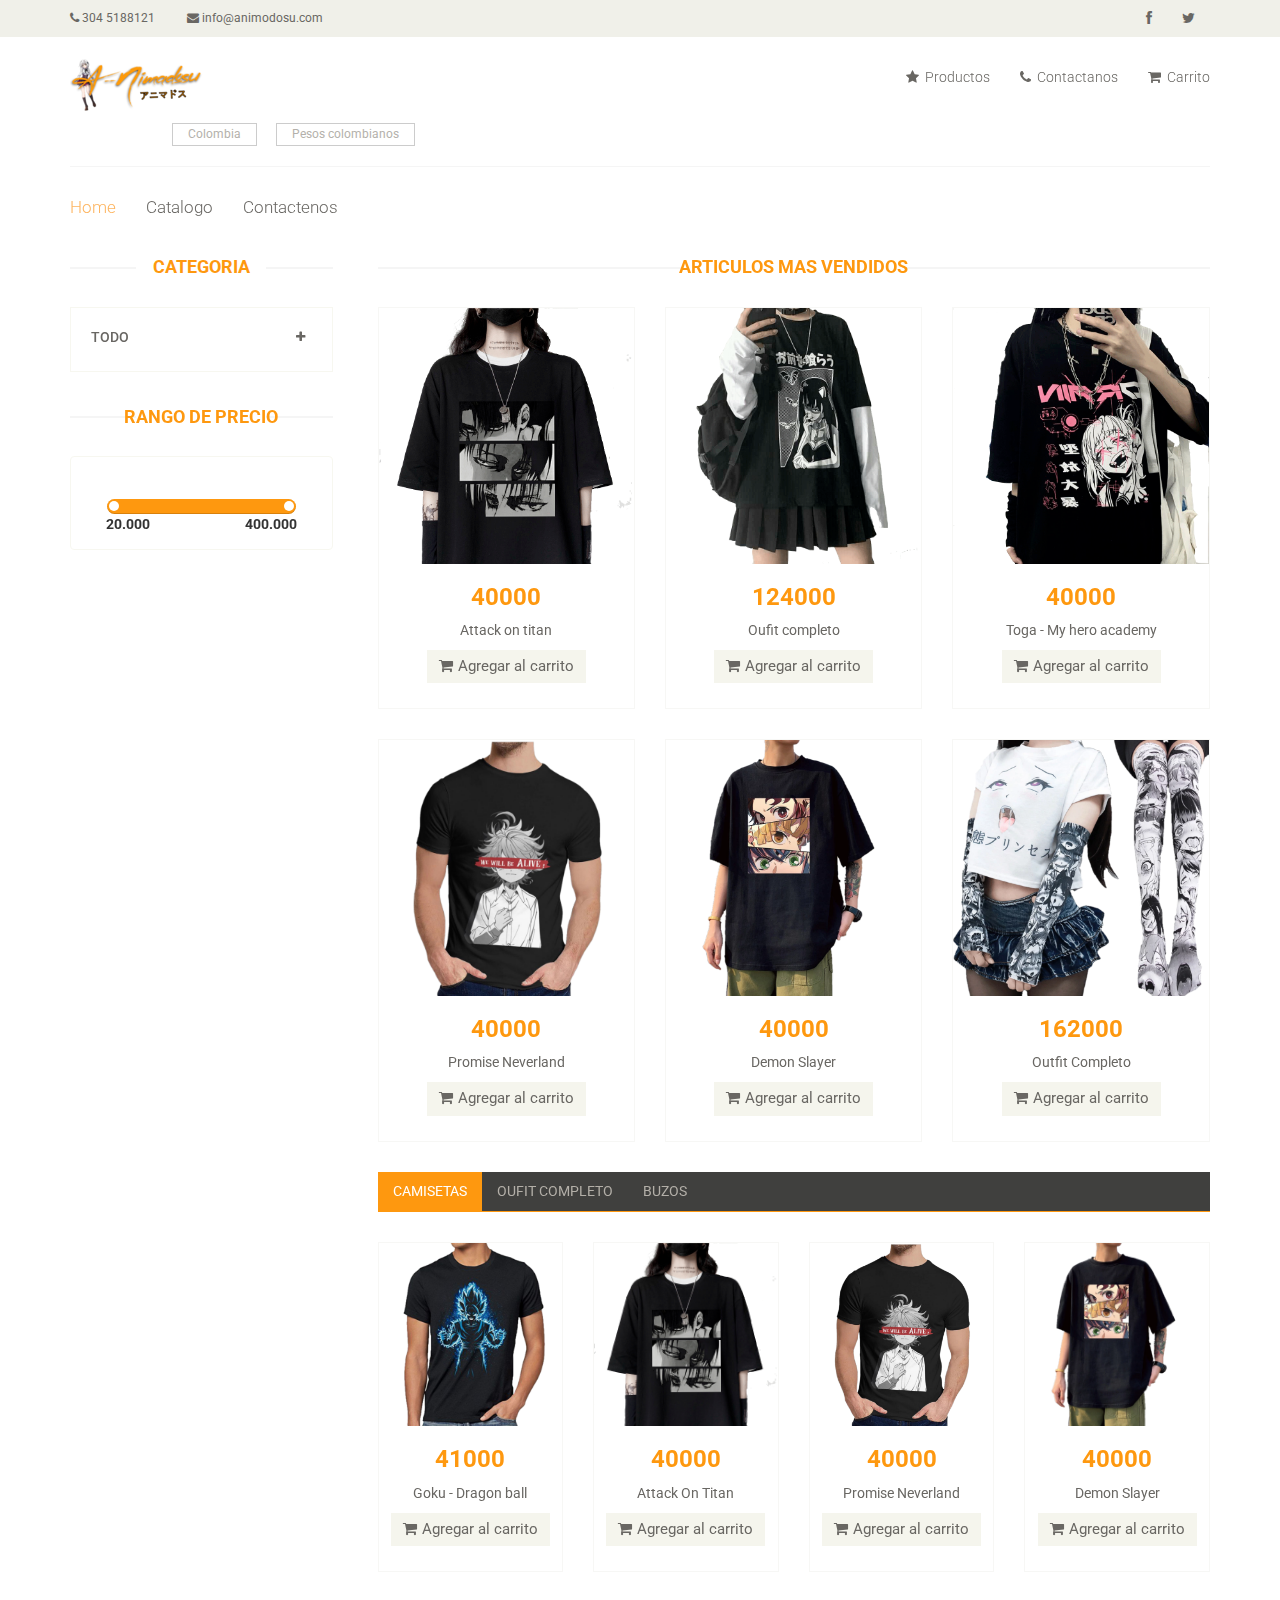
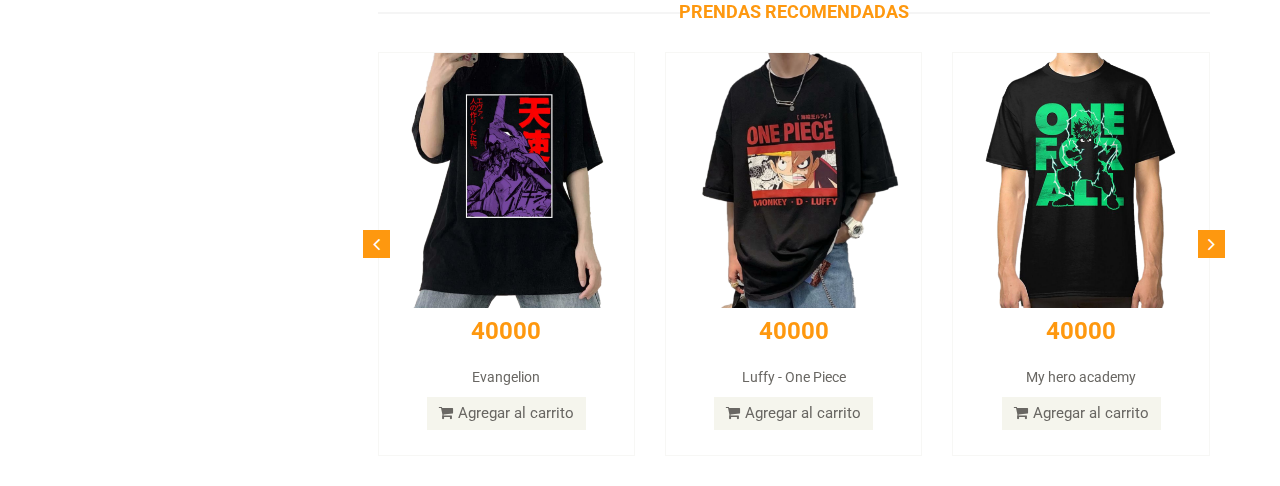
==== commit c9812035: "cambios carrito" ====
--- a/catalogo.html
+++ b/catalogo.html
@@ -221,7 +221,7 @@
 						<img src="images/catalogo/anime2.png" alt="" />
 						<h2>precio</h2>
 						<p>Titulo</p>
-						<a href="#" class="btn btn-default add-to-cart"><i class="fa fa-shopping-cart"></i>Agregar al carrito</a>
+						<a  class="btn btn-default add-to-cart"><i class="fa fa-shopping-cart"></i>Agregar al carrito</a>
 					</div>
 				</div>
 			</div>
@@ -235,53 +235,13 @@
 						<img src="images/catalogo/prenda7.png" alt="" />
 						<h2>precio</h2>
 						<p> Titulo</p>
-						<a href="#" class="btn btn-default add-to-cart"><i class="fa fa-shopping-cart"></i>Agregar al carrito</a>
+						<a  class="btn btn-default add-to-cart"><i class="fa fa-shopping-cart"></i>Agregar al carrito</a>
 					</div>
 					
 				</div>
 			</div>
 		</div>
     </template>
-	<!-- <template id="template-carrito">
-		
-		<td class="cart_product">
-			<a href=""><img  alt=""></a>
-		</td>
-		<td class="cart_description">
-			<h4><a href="">nombre</a></h4>
-			<p>ID</p>
-		</td>
-		<td class="cart_price">
-			<p>precioUnidad</p>
-		</td>
-		<td class="cart_quantity">
-			<div class="cart_quantity_button">
-				<a class="cart_quantity_up" href=""> + </a>
-				<input class="cart_quantity_input" type="text" name="quantity" value="1" autocomplete="off" size="2">
-				<a class="cart_quantity_down" href=""> - </a>
-			</div>
-		</td>
-		<td class="cart_total">
-			<p class="cart_total_price">precioTotal</p>
-		</td>
-		<td class="cart_delete">
-			<a class="cart_quantity_delete" href=""><i class="fa fa-times"></i></a>
-		</td>
-	
-	</template>
-	<template id="template-footer">
-		<div class="total_area">
-			<ul>
-			<li>Subtotal del carrito <span>285.000</span></li>
-			<li>Costo de envio <span>Gratis</span></li>
-			<li>Total <span>285.000</span></li>
-			</ul>
-			<a class="btn btn-default update" href="">Actualizar</a>
-			<a class="btn btn-default check_out" href="">Pagar</a>
-		</div>
-	</template> -->
-	
-
     <script src="js/jquery.js"></script>
 	<script src="js/bootstrap.min.js"></script>
 	<script src="js/jquery.scrollUp.min.js"></script>
--- a/css/main.css
+++ b/css/main.css
@@ -1628,6 +1628,12 @@
 .cart_product {
   display: block;
   margin: 15px -70px 10px 25px;
+ 
+
+}
+.img-productos{
+  width: 150px;
+  height: 150px;
 }
 
 .cart_quantity_button a {
